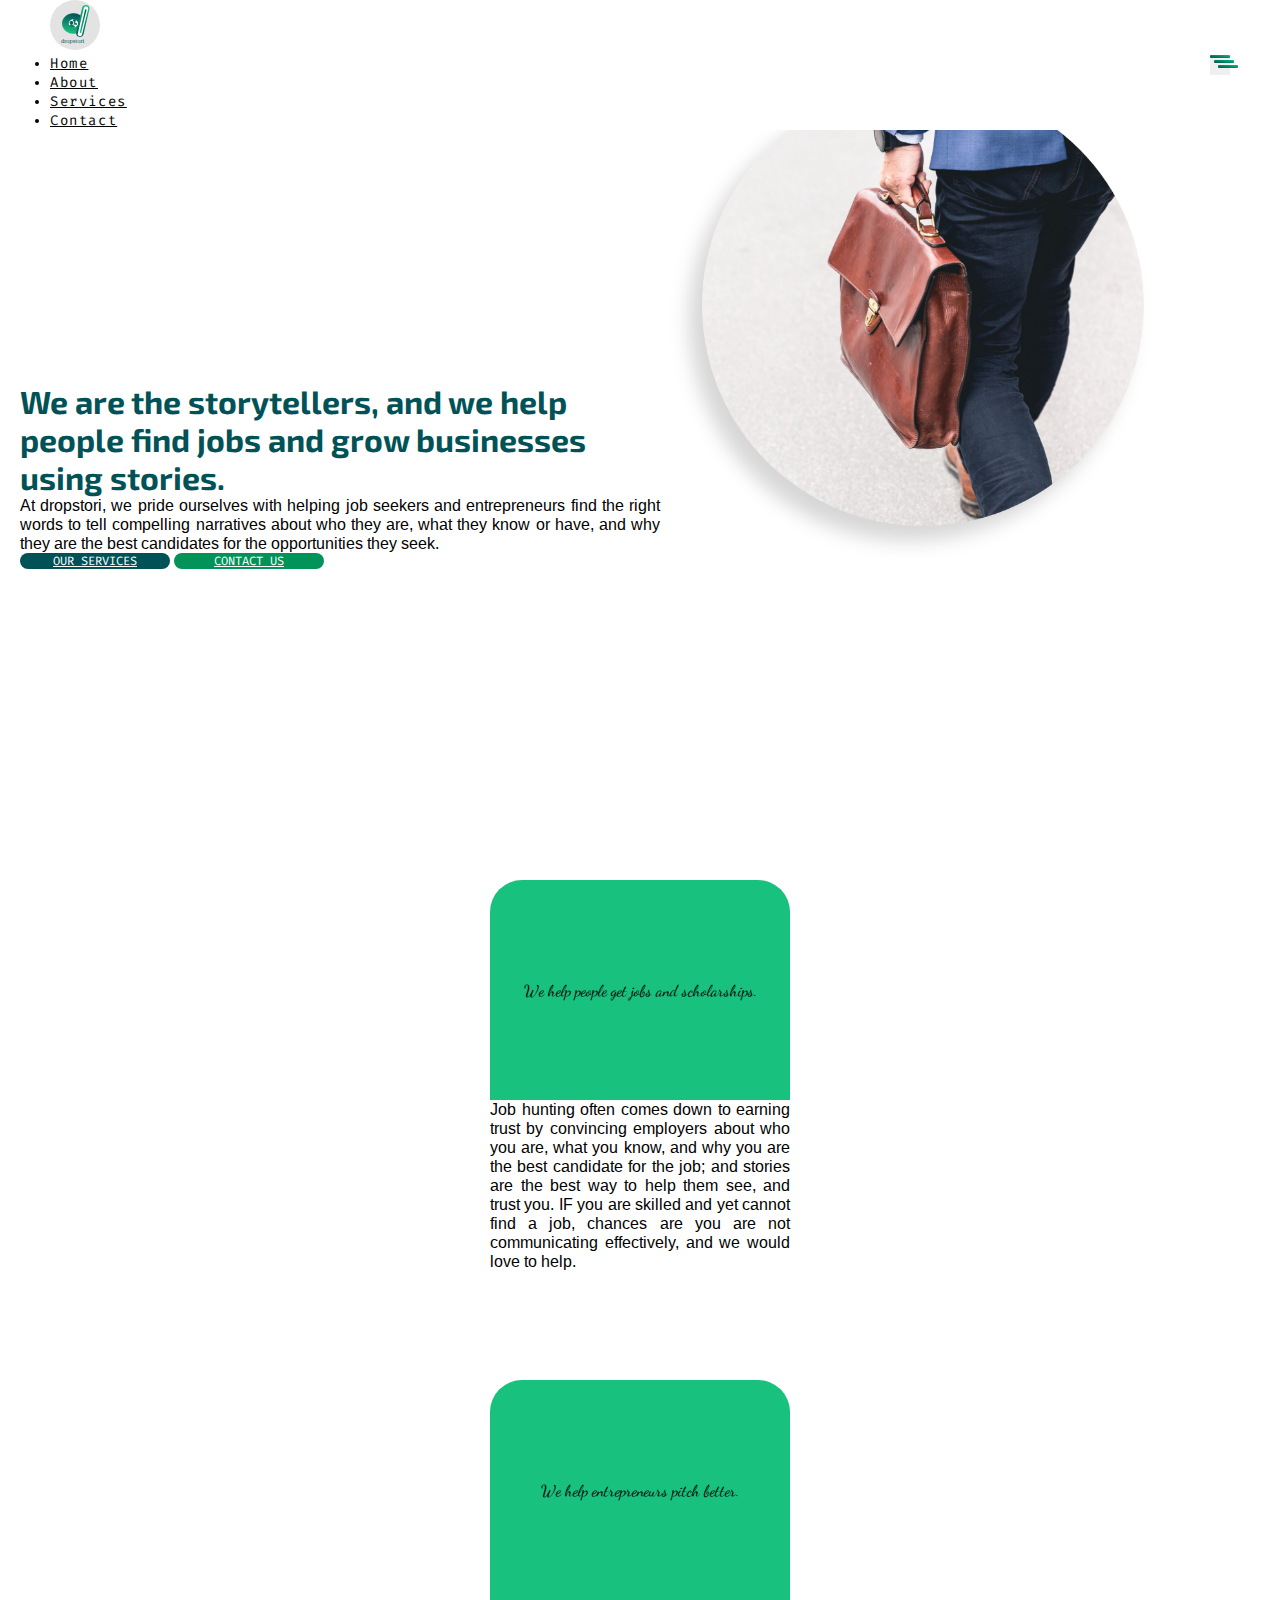
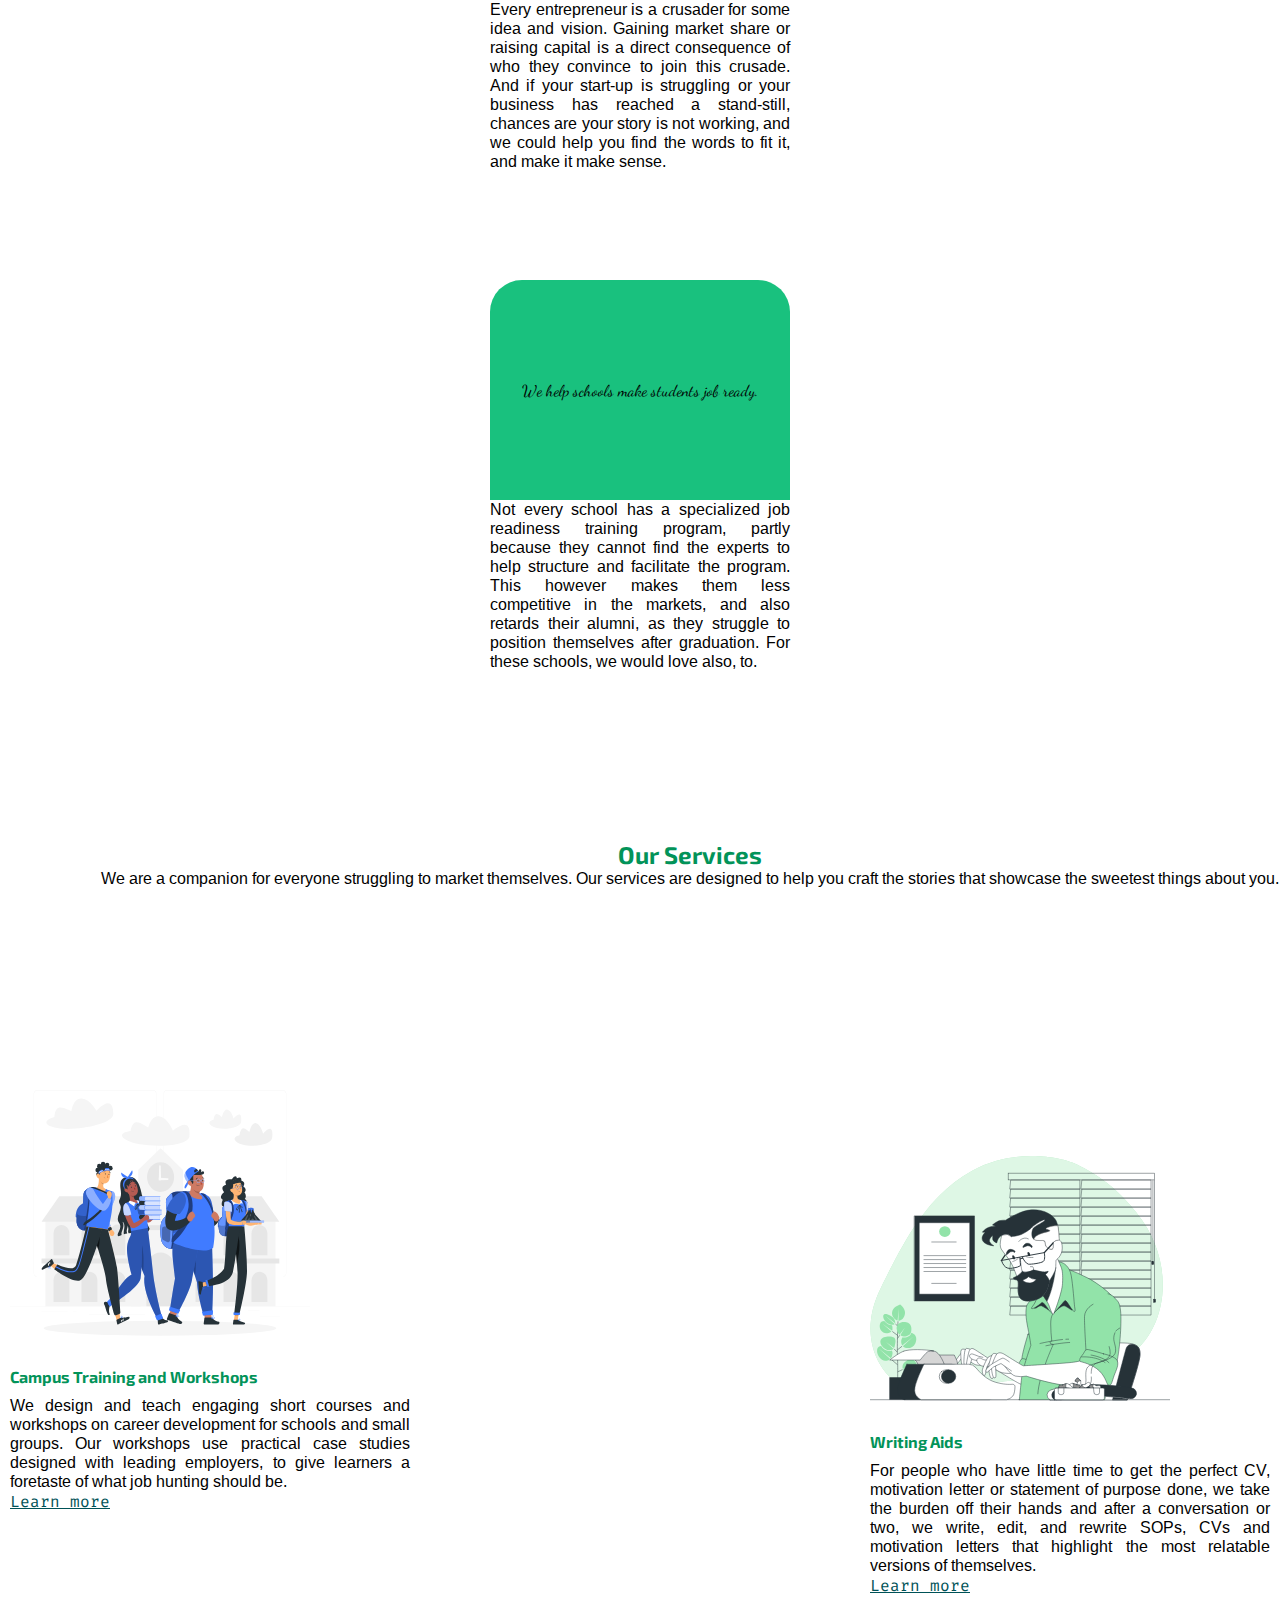
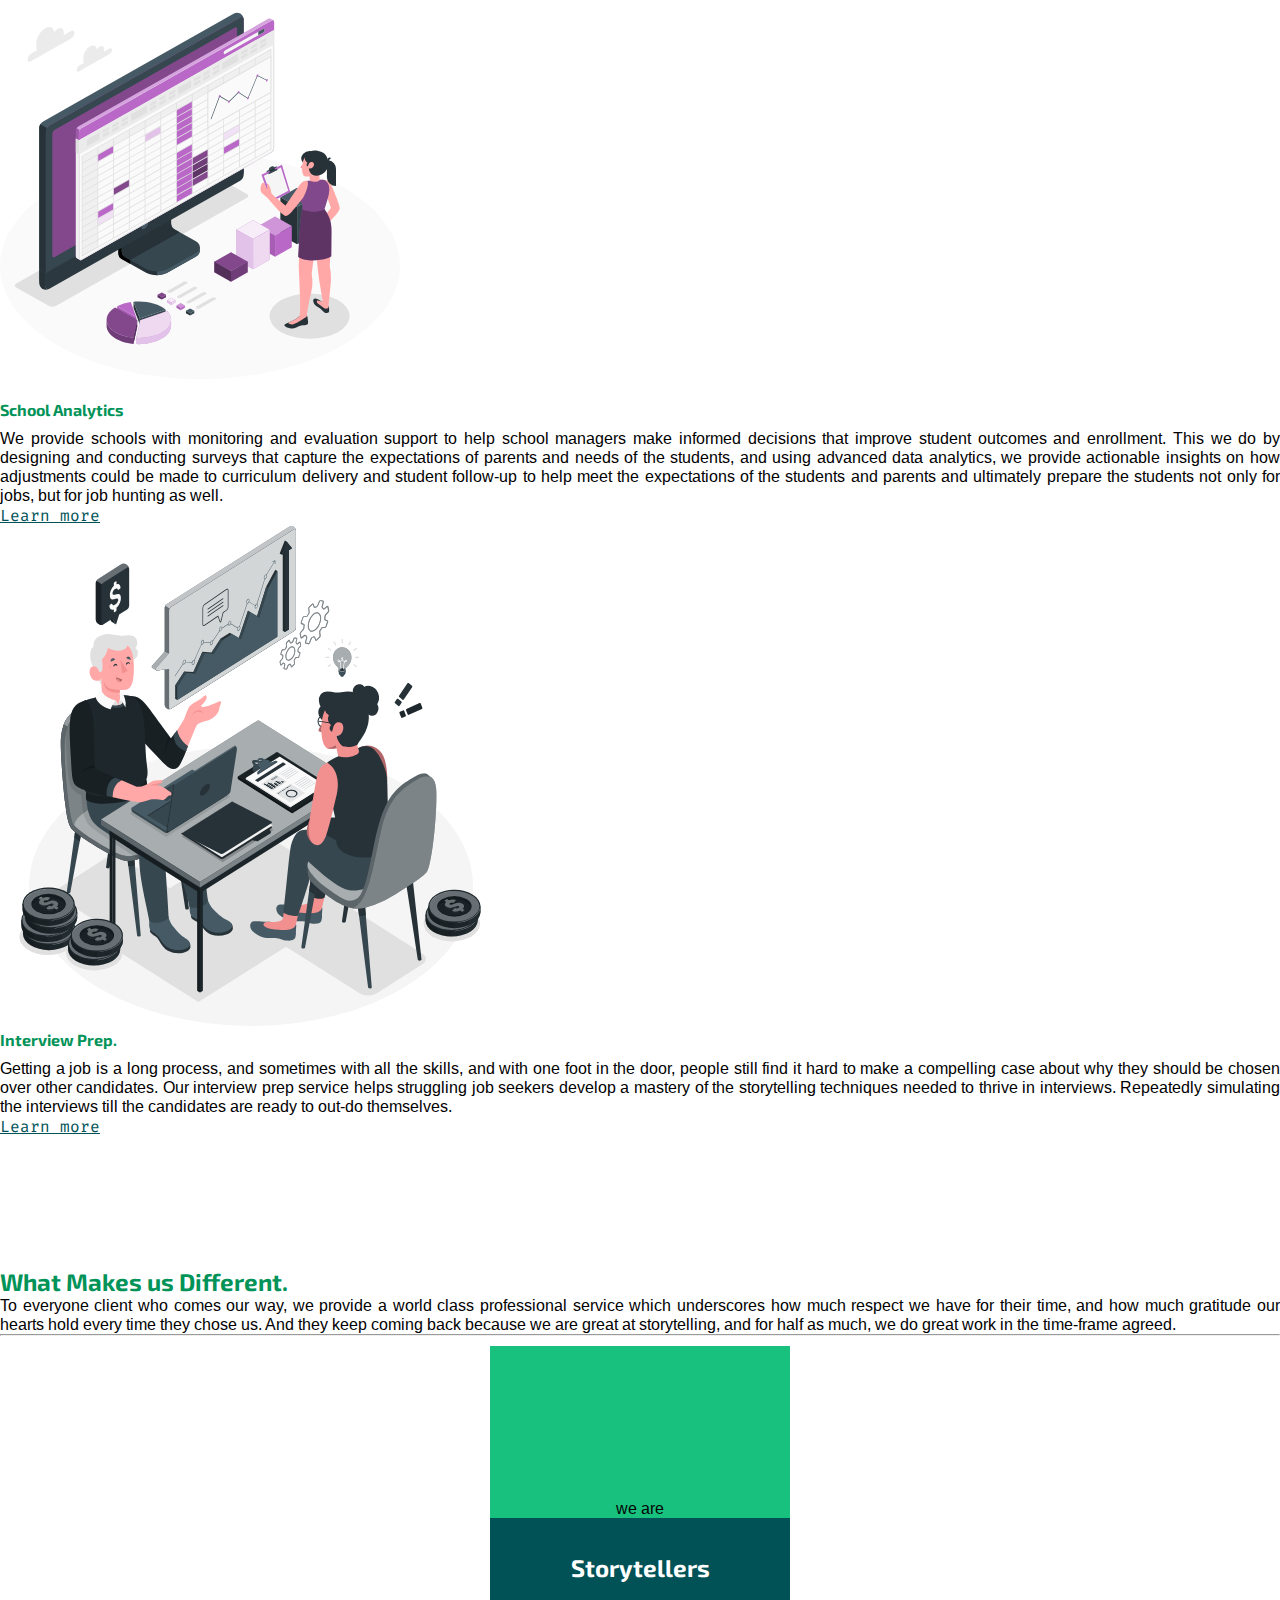
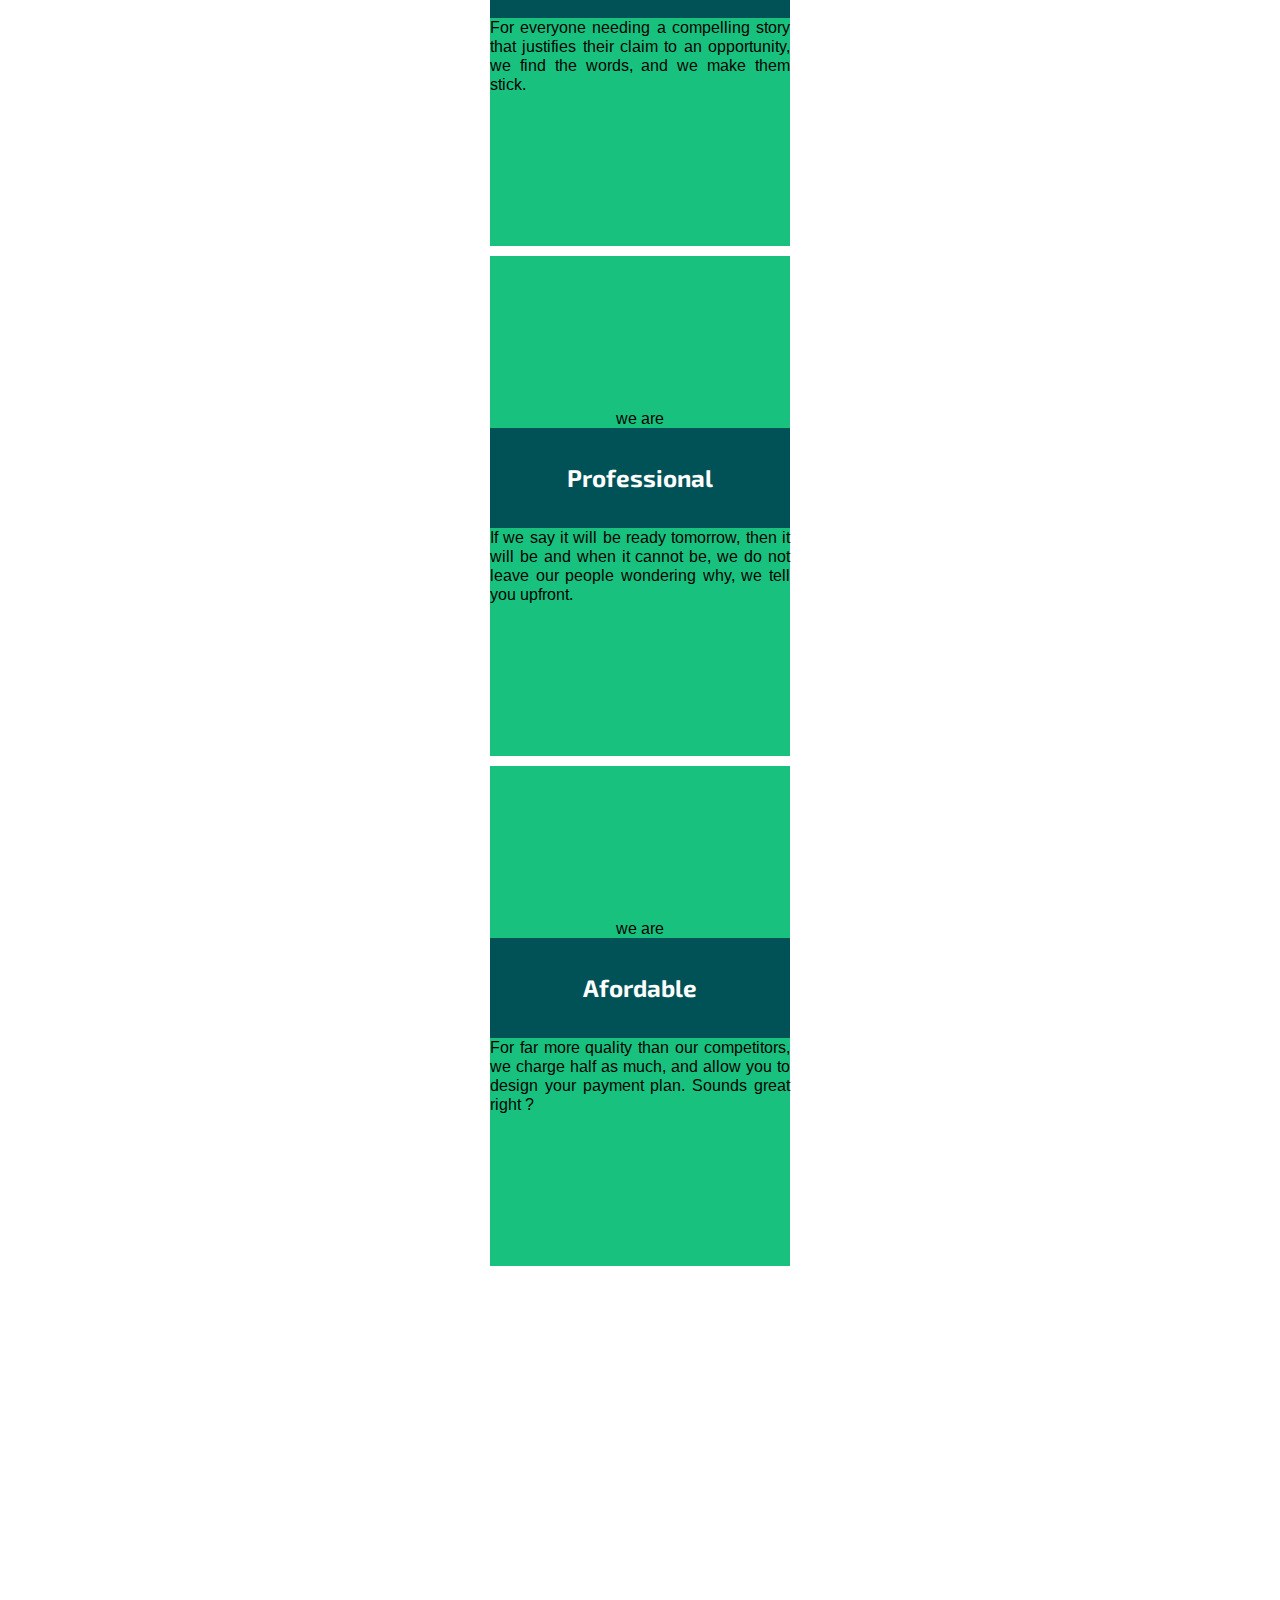
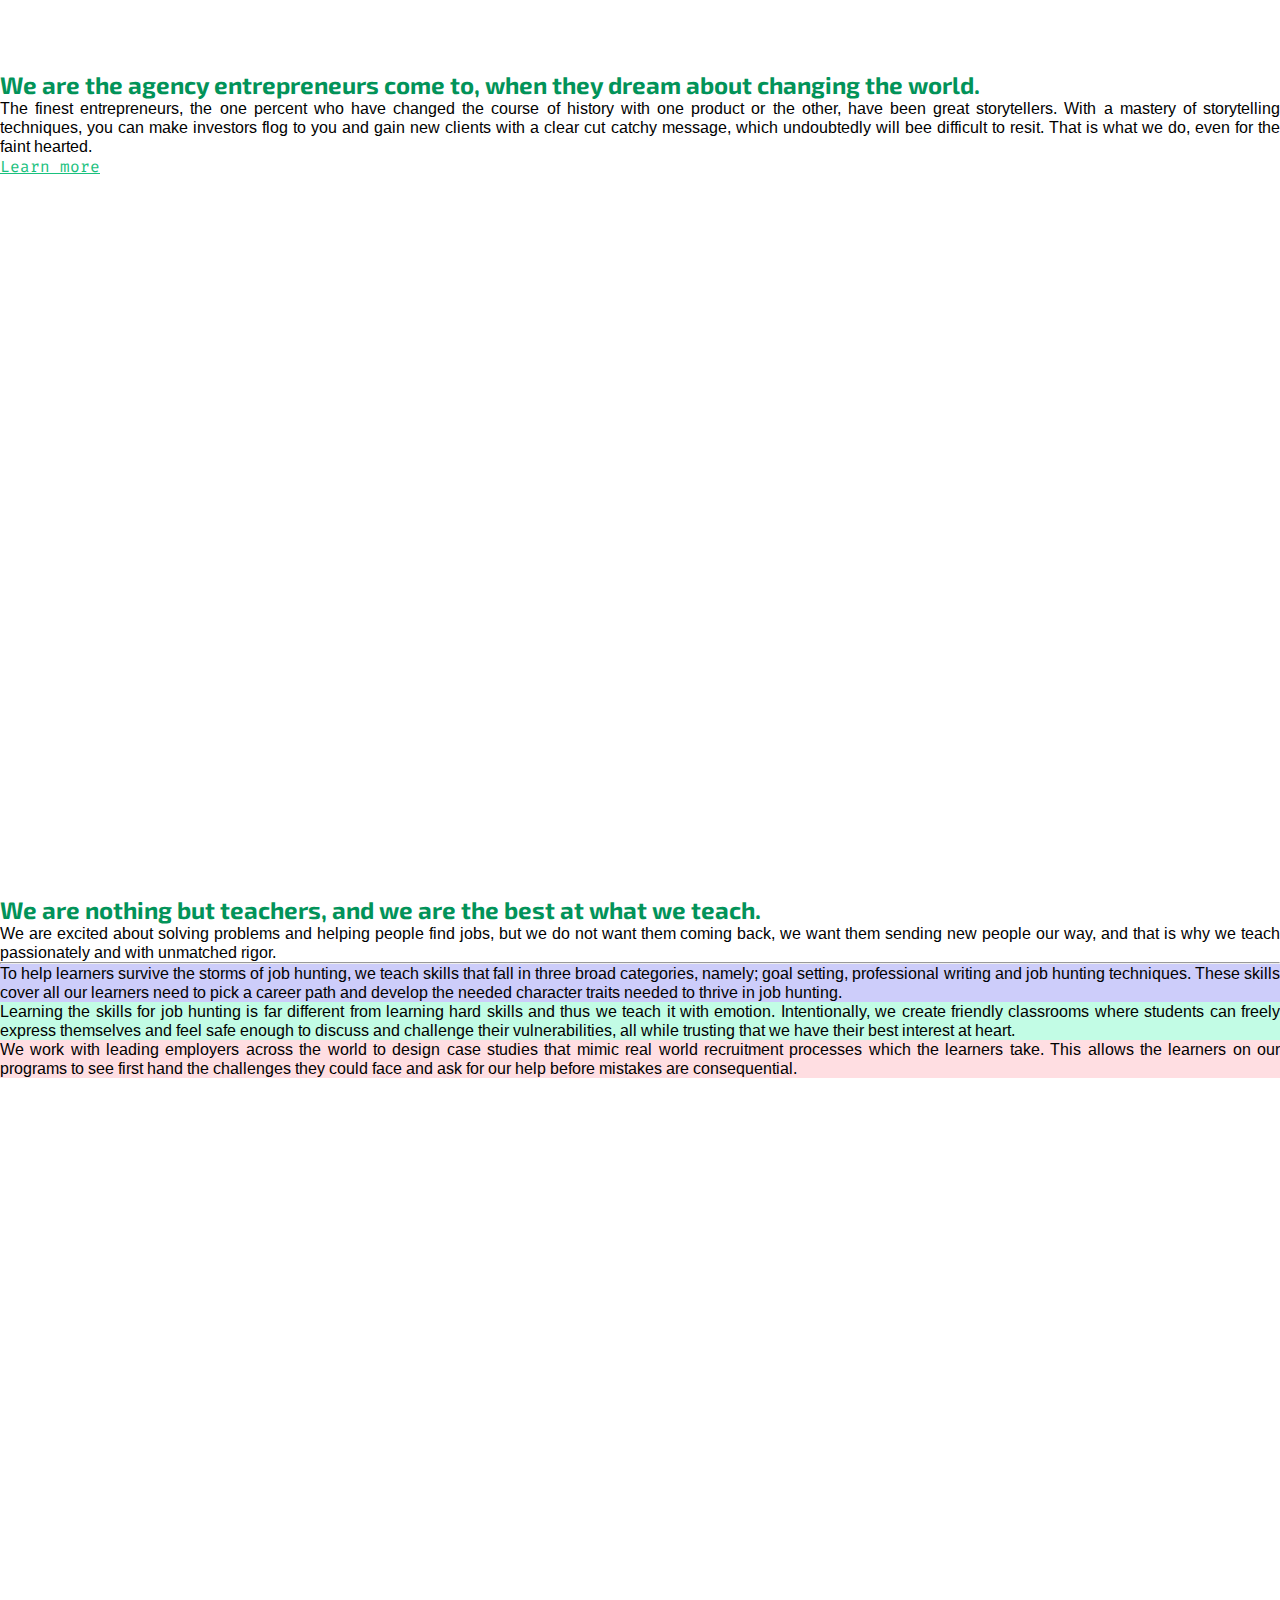
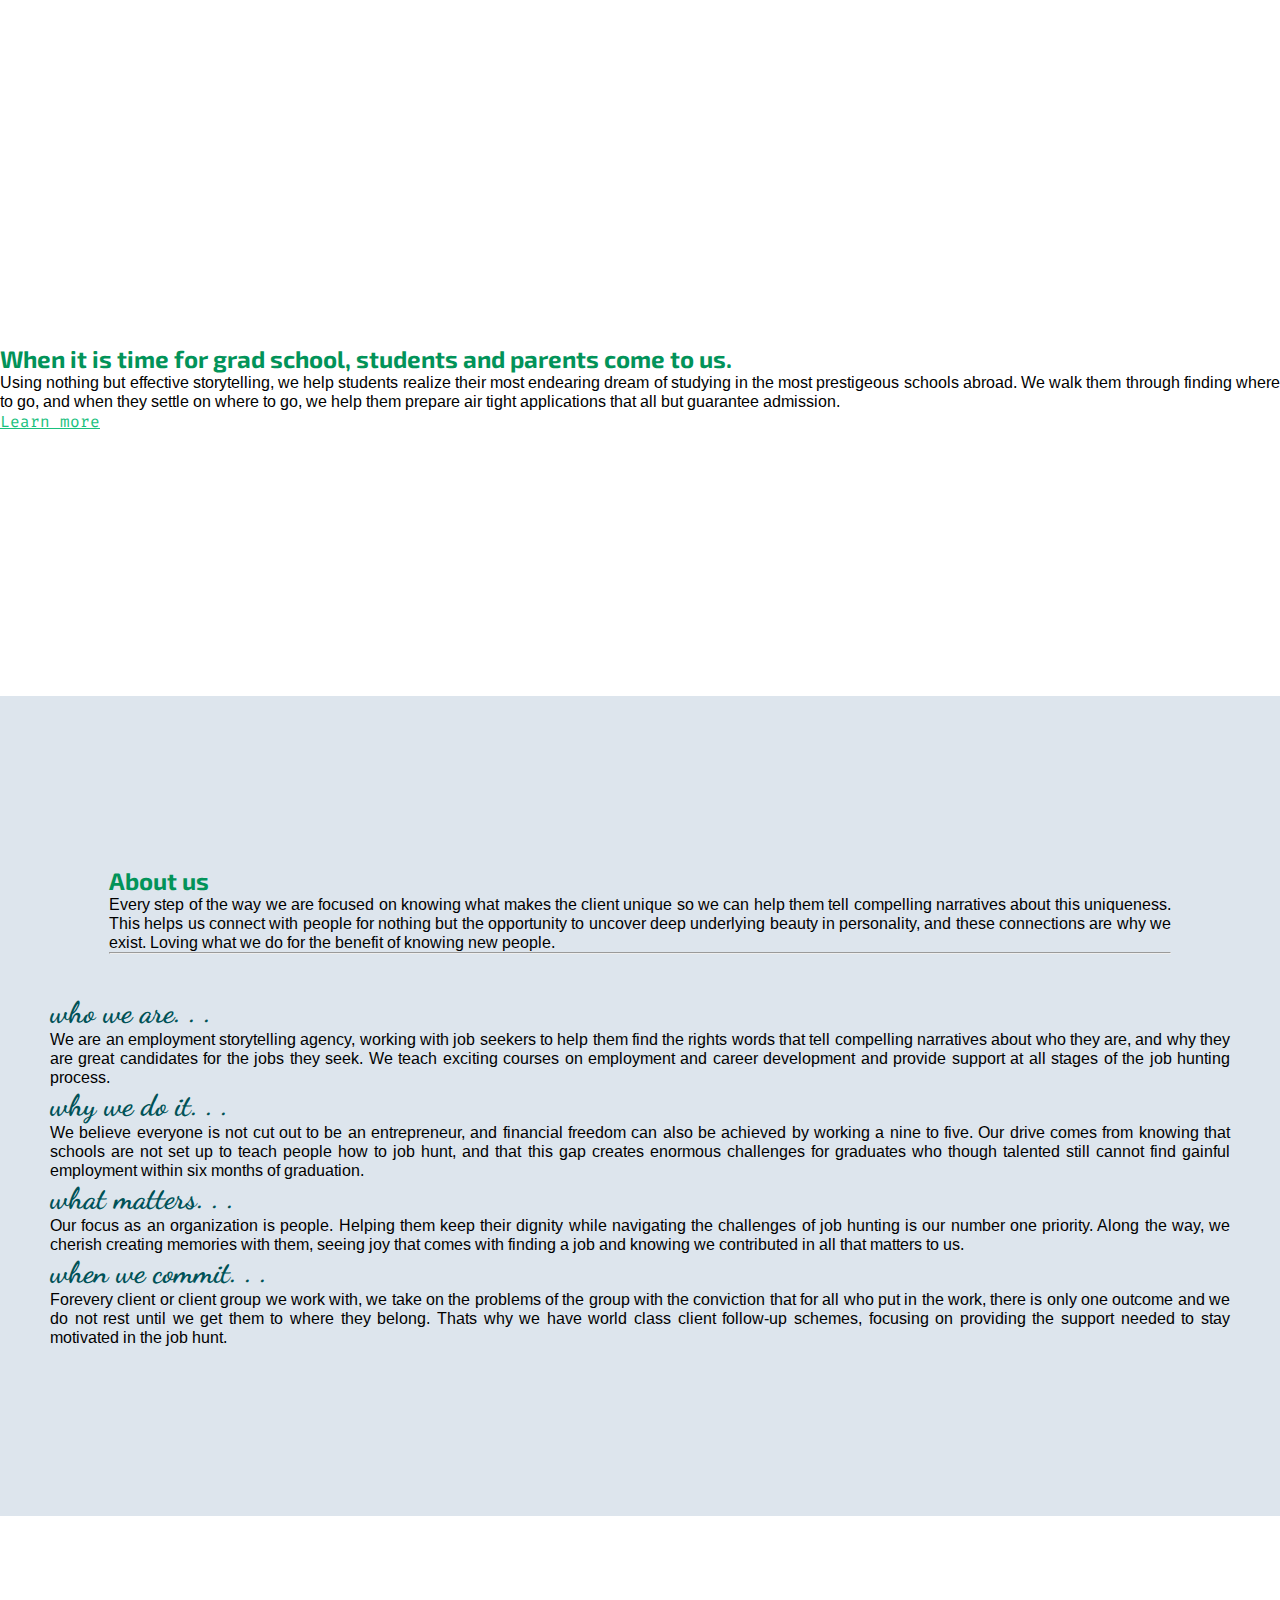
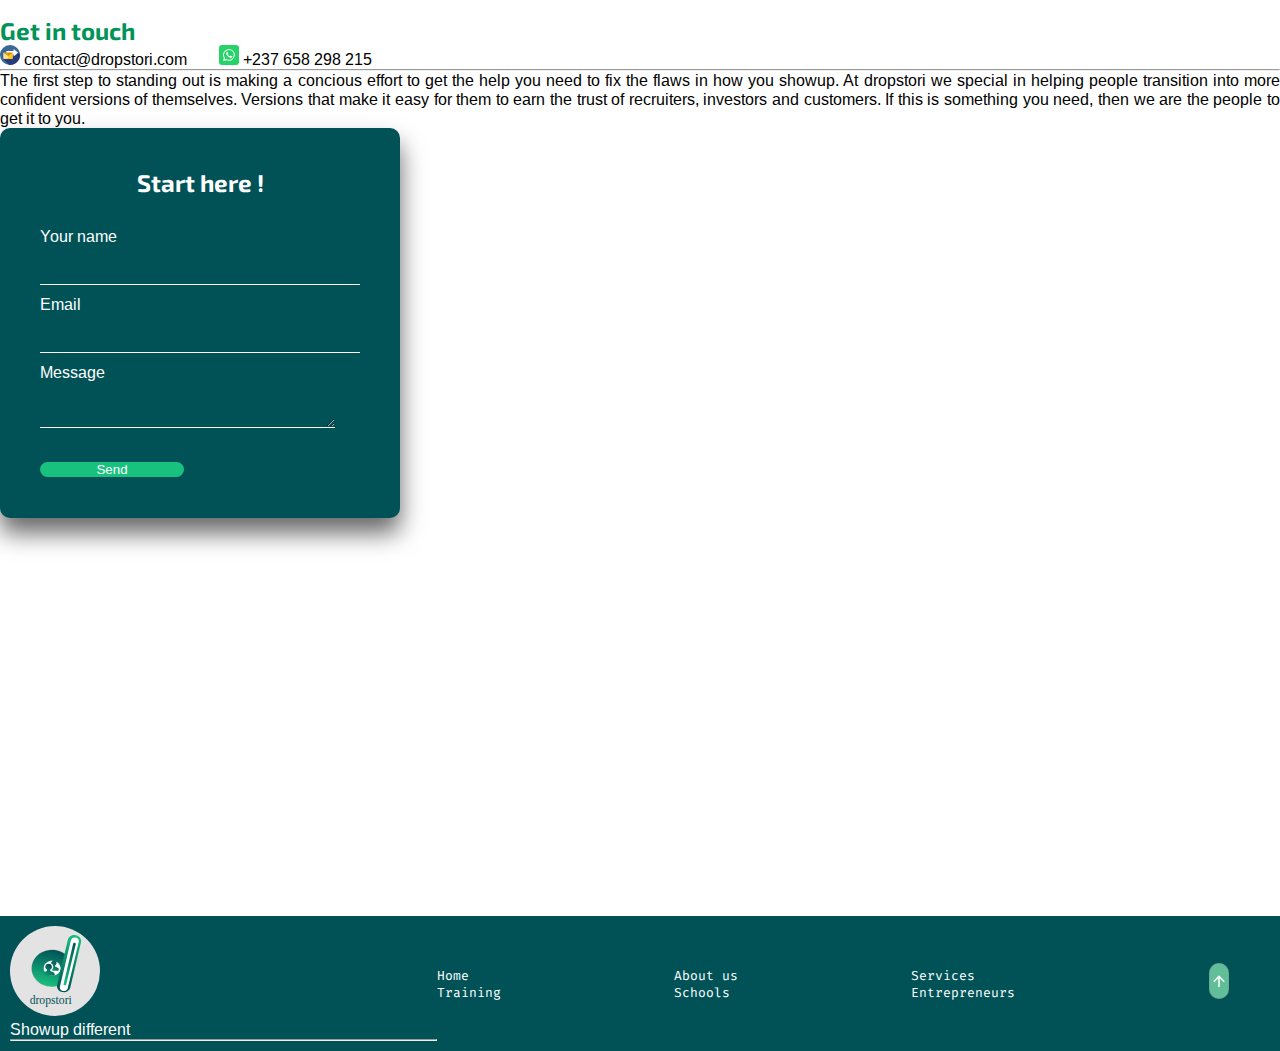
==== index.html @ c5bad71b "Add files via upload" ====
<!DOCTYPE html>
<html lang="en">
<head>
 <meta charset="UTF-8">
 <meta http-equiv="X-UA-Compatible" content="IE=edge">
 <meta name="viewport" content="width=device-width, initial-scale=1.0">
  <meta name="description" content="We help job seekers find words to tell compelling narratives about who they are, what they know and why they are the best candidates for the jobs they seek. Work with us for your interviews and all job hunting kits.">


<link rel="icon" type="image/png" sizes="32x32" href="./images/tab-icon.png">

 <title>dropstori</title>


<!--Bootstrap-->
<link href="https://cdn.jsdelivr.net/npm/bootstrap@5.1.3/dist/css/bootstrap.min.css" rel="stylesheet" integrity="sha384-1BmE4kWBq78iYhFldvKuhfTAU6auU8tT94WrHftjDbrCEXSU1oBoqyl2QvZ6jIW3" crossorigin="anonymous">

<!-- Custome style sheet-->
<link rel="stylesheet" href="./styles/main.css">

</head>
<body>

<div class="content-wrapper">
  <!-- Header content -->
<header class="header-content container-fluid">

  <nav class="navbar navbar-expand-md navbar-light ">

    <!-- Brand -->
    <div class="brand d-flex justify-content-center align-items-center">
      <img src="./icons/brand.svg" width="50"  alt="name-logo" class="img-fluid my-2" > 

      <!-- Navbar links -->
      <div class="collapse navbar-collapse justify-content-end px-4" id="collapsibleNavbar">

        <ul class="navbar-nav  justify-content-end align-items-center">
    
          <li class="nav-item active"><a href="./index.html" class="nav-link px-2 ">Home</a></li>
    
          <li class="nav-item"><a href="./about.html" class="nav-link px-2">About<a></li>

          <li class="nav-item"><a href="./training.html" class="nav-link px-2 ">Services</a></li>

          <li class="nav-item"><a href="./contactus.html" class="nav-link px-2 ">Contact</a></li>
                    
        </ul>
    
      </div> 
    </div>

    <!-- Toggler/collapsable Button -->
    <button class="navbar-toggler collapsed d-flex d-lg-none d-md-none flex-column justify-content-around" type="button" data-bs-toggle="collapse" data-bs-target="#collapsibleNavbar" aria-controls="navbarNav" aria-expanded="false" aria-label="Toggle navigation">
                    
      <span class="toggler-icon top-bar"></span>
                    
      <span class="toggler-icon middle-bar"></span>
                    
      <span class="toggler-icon bottom-bar"></span>
                
    </button>

    

  </nav>

</header>



<!-- Main container-->
<main class="main-wrapper">


<!-- hero div-->
<section class=" row hero-section">

  <div class="home-hero-data">
    <h1 class="headline">We are the storytellers, and we help people find jobs and grow businesses using stories.</h1>

    <p class=" py-6">At dropstori, we pride ourselves with helping job seekers and entrepreneurs find the right words to tell compelling narratives about who they are, what they know or have, and why they are the best candidates for the opportunities they seek. </p>

    <div class="button-controls py-4">
      <a href="./services.html" class="btn btn-service">OUR SERVICES</a>

      <a href="./contactus.html" class="btn btn-contact ">CONTACT US</a>
    </div>    
  </div>

  <div class="home-hero-image">
    <img src="./images/home-hero-person.png" alt="job seeker" loading="lazy" width="500" class="img-fluid">      
  </div>

</section>

<!--problem outline-->
<section class=" row problem-outline">

  <div class="container">

      <div class="row row-cols-1 row-cols-sm-1 row-cols-lg-3 g-5 justify-content-center align-items-center">
        
        <div class="col">
          <div class="card shadow problem">
            <div class="thumbnail">
              <p class="decorated display-6">We help people get jobs and scholarships.</p>
            </div>

            <div class="card-body">

              <p class="card-text">Job hunting often comes down to earning trust by convincing employers about who you are, what you know, and why you are the best candidate for the job; and stories are the best way to help them see, and trust you. IF you are skilled and yet cannot find a job, chances are you are not communicating effectively, and we would love to help.</p>
               
            </div>
          </div>
        </div>


        <div class="col">
          <div class="card shadow problem">
            <div class="thumbnail">
              <p class="decorated display-6">We help entrepreneurs pitch better.</p>
            </div>

            <div class="card-body">

              <p class="card-text">Every entrepreneur is a crusader for some idea and vision. Gaining market share or raising capital is a direct consequence of who they convince to join this crusade. And if your start-up is struggling or your business has reached a stand-still, chances are your story is not working, and we could help you find the words to fit it, and make it make sense.</p>
               
            </div>
          </div>
        </div>


        <div class="col">
          <div class="card shadow problem">
            <div class="thumbnail">
              <p class="decorated display-6">We help schools make students job ready.</p>
            </div>

            <div class="card-body">

              <p class="card-text">Not every school has a specialized job readiness training program, partly because they cannot find the experts to help structure and facilitate the program. This however makes them less competitive in the markets, and also retards their alumni, as they struggle to position themselves after graduation. For these schools, we would love also, to.</p>
               
            </div>
          </div>
        </div>

      </div>
  </div>


</section>


<!--/our services section-->
<div class=" section container-fluid services-outline">
  <div class="section-header-service px-4">
    <h2 class="serction-tag text-center display-4">Our Services</h2>
    <p class="service-subhead text-center col-7">We are a companion for everyone struggling to market themselves. Our services are designed to help you craft the stories that showcase the sweetest things about you. </p>
  </div>
  <div class="container service-ads">

    <div class="row row-cols-1 row-cols-sm-2 row-cols-md-2 g-3 service-row-1">
        <div class="col workshops-service">
          
          <img src="./illustrations/service-cv.svg" class="d-block mx-lg-auto img-fluid" alt="Bootstrap Themes" width="300" height="300" loading="lazy">
          
          <h4 class="service_header py-3 display-5">Campus Training and Workshops</h4>
          
          <p class="service-para">We design and teach engaging short courses and workshops on career development for schools and small groups. Our workshops use practical case studies designed with leading employers, to give learners a foretaste of what job hunting should be.</p>
          
          <a href="#" class="service-learn-more">Learn more</a>
        </div>

        <div class="col resume-and-cover-service">
          
          <img src="./illustrations/service-write.svg" class="d-block mx-lg-auto img-fluid" alt="Bootstrap Themes" width="300" height="300" loading="lazy">
          
          <h4 class="service_header py-3 display-5">Writing Aids</h4>
          
          <p class="service-para">For people who have little time to get the perfect CV, motivation letter or statement of purpose done, we take the burden off their hands and after a conversation or two, we write, edit, and rewrite SOPs, CVs and motivation letters that highlight the most relatable versions of themselves.</p>
          
          <a href="#" class="service-learn-more">Learn more</a>
        </div>
    </div>

    <div class="container col-xxl-8 px-4 py-2">
        <div class="row flex-lg-row-reverse  justify-content-center align-items-center g-5 py-5">
          <div class="col-10 col-sm-6 col-lg-5 justify-content-center align-items-center">
            <img src="./illustrations/service-lytics.svg" class="d-block mx-lg-auto img-fluid" alt="Bootstrap Themes" width="400" height="400" loading="lazy">
          </div>

          <div class="col-10 col-sm-8 col-lg-5">
            <h4 class="service_header py-3 display-5">School Analytics</h4>
            <p class="service-para">We provide schools with monitoring and evaluation support to help school managers make informed decisions that improve student outcomes and enrollment. This we do by designing and conducting surveys that capture the expectations of parents and needs of the students, and using advanced data analytics, we provide actionable insights on how adjustments could be made to curriculum delivery and student follow-up to help meet the expectations of the students and parents and ultimately prepare the students not only for jobs, but for job hunting as well.</p>

            <a href="#" class="service-learn-more">Learn more</a>
          </div>
        </div>
    </div>

    <div class="container col-xxl-12 px-4 py-2">
        <div class="row  justify-content-center align-items-center g-5 py-5">
          <div class="col-10 col-sm-6 col-lg-5 justify-content-center align-items-center">
            <img src="./illustrations/service-prep.svg" class="d-block mx-lg-auto img-fluid" alt="Bootstrap Themes" width="500" height="500" loading="lazy">
          </div>

          <div class="col-10 col-sm-8 col-lg-5">
            <h4 class="service_header py-3 display-5">Interview Prep.</h4>
            <p class="service-para">Getting a job is a long process, and sometimes with all the skills, and with one foot in the door, people still find it hard to make a compelling case about why they should be chosen over other candidates. Our interview prep service helps struggling job seekers develop a mastery of the storytelling techniques needed to thrive in interviews. Repeatedly simulating the interviews till the candidates are ready to out-do themselves. </p>

            <a href="#" class="service-learn-more">Learn more</a>
          </div>
        </div>
    </div>

  </div>
</div>

<!--How we differentiate-->
<div class=" section value-proposition">


  <div class="container vp-container">

      <div class="row vp-header justify-content-center align-items-center">
        <h2 class="service_header display-4 text-center col-sm-8">What Makes us Different.</h2>
        
        <p class="service-para col-lg-8">To everyone client who comes our way, we provide a world class professional service which underscores how much respect we have for their time, and how much gratitude our hearts hold every time they chose us. And they keep coming back because we are great at storytelling, and for half as much, we do great work  in the time-frame agreed.</p>
        <hr class="col-6 text-center">
      </div>

      <div class="row row-cols-1 row-cols-sm-1 row-cols-lg-3 g-5">
        
        <div class="col"> 
          <div class="shadow vp">
            <p class="we-are">we are</p>
            <div class="vp-thumbnail p-3 text-center">
              <h2 class="vp-decorated">Storytellers</>
            </div>

            <div class="vp-body">

              <p class="card-text p-4">For everyone needing a compelling story that justifies their claim to an opportunity, we find the words, and we make them stick.</p>
               
            </div>
          </div>
        </div>


        <div class="col">
          <div class=" shadow vp justify-content-center align-items-center">
            <p class="we-are">we are</p>
            <div class="vp-thumbnail p-3 text-center">
              <h2 class="vp-decorated">Professional</>
            </div>

            <div class="vp-body">

              <p class="card-text p-4">If we say it will be ready tomorrow, then it will be and when it cannot be, we do not leave our people wondering why, we tell you upfront.</p>
               
            </div>
          </div>
        </div>


        <div class="col">
          <div class="shadow vp">
            <p class="we-are">we are</p>
            <div class="vp-thumbnail p-3 text-center">
              <h2 class="vp-decorated">Afordable</>
            </div>

            <div class="vp-body">

              <p class="card-text p-4">For far more quality than our competitors, we charge half as much, and allow you to design your payment plan. Sounds great right ?</p>
               
            </div>
          </div>
        </div>

      </div>
  </div>

</div>

<!--entrepreneurs-->
<div class=" section entrepreneurs">

  <div class="container col-xxl-12 px-4 py-2">
        <div class="row flex-lg-row-reverse  justify-content-center align-items-center g-1 py-5">
          <div class="col-10 col-sm-8 col-lg-5 justify-content-center align-items-center">
            <img src="./images/entrepreneurs.svg" class="d-block mx-lg-auto img-fluid" alt="Bootstrap Themes" width="500" height="300" loading="lazy">
          </div>

          <div class="col-10 col-sm-8 col-lg-5">
            <h2 class="service_header ">We are the agency entrepreneurs come to, when they dream about changing the world.</h2>

            <p class="service-para"> The finest entrepreneurs, the one percent who have changed the course of history with one product or the other, have been great storytellers. With a mastery of storytelling techniques, you can make investors flog to you and gain new clients with a clear cut catchy message, which undoubtedly will bee difficult to resit.  That is what we do, even for the faint hearted.</p>

            <a href="#" class="service-learn-more">Learn more</a>
          </div>
        </div>
  </div>

</div>


<!--training-->
<div class=" section training ">

  <div class="training-layer col-lg-8 col-md-10 px-md-4">
    <div class="training-head">
    <h2 class="service_header text-center display-6">We are nothing but teachers, and we are the best at what we teach.</h2>
    
    <p class="service-para text-center">We are excited about solving problems and helping people find jobs, but we do not want them coming back, we want them sending new people our way, and that is why we teach passionately and with unmatched rigor.</p>
    <hr>
  </div>

  <div class="row row-cols-1 row-cols-sm-1 row-cols-lg-3">

    <div class="col p-4 training-brief-umbrella justify-content-center align-items-center">
      <img src="./illustrations/training-umb.svg" alt="training umbrella" loading="lazy" width="90" class="img-fluid">
      <p class="training-brief-par py-4">To help learners survive the storms of job hunting, we teach skills that fall in three broad categories, namely; goal setting, professional writing and job hunting techniques. These skills cover all our learners need to pick a career path and develop the needed character traits needed to thrive in job hunting.</p>
    </div>

    <div class="col p-4 training-brief-participate justify-content-center align-items-center">
      <img src="./illustrations/training-part.svg" alt="training umbrella" loading="lazy" width="90" class="img-fluid">
      <p class="training-brief-par py-4">Learning the skills for job hunting is far different from learning hard skills and thus we teach it with emotion. Intentionally, we create friendly classrooms where students can freely express themselves and feel safe enough to discuss and challenge their vulnerabilities, all while trusting that we have their best interest at heart.</p>
    </div>

    <div class="col p-4 training-brief-partneres justify-content-center align-items-center">
      <img src="./illustrations/training-partn.svg" alt="training umbrella" loading="lazy" width="90" class="img-fluid">
      <p class="training-brief-par py-4">We work with leading employers across the world to design case studies that mimic real world recruitment processes which the learners take. This allows the learners on our programs to see first hand the challenges they could face and ask for our help before mistakes are consequential.</p>
    </div>

  </div>
  </div>

</div>

 <!--Schoolarship-->
<div class=" section scholarships">

  <div class="container col-xxl-12 py-2">
        <div class="row justify-content-center align-items-center py-5">
          <div class="col-10 col-sm-8 col-lg-4 justify-content-center align-items-center">
            <img src="./images/scholarship.svg" class="d-block mx-lg-auto img-fluid my-md-4" alt="Bootstrap Themes" width="500" height="300" loading="lazy">
          </div>

          <div class="col-10 col-sm-8 col-lg-5 my-5">
            <h2 class="scholarship-header ">When it is time for grad school, students and parents come to us.</h2>
            <p class="scholarship-para">Using nothing but effective storytelling, we help students realize their most endearing dream of studying in the most prestigeous schools abroad. We walk them through finding where to go, and when they settle on where to go, we help them prepare air tight applications that all but guarantee admission.</p>

            <a href="#" class="service-learn-more">Learn more</a>
          </div>
        </div>
  </div>

</div>

<!--about us-->
<div class="section about-us container-fluid">

  <div class="about-head">
    <h2 class="service_header display-4">About us</h2>
    
    <p class="service-para col-lg-7">Every step of the way we are focused on knowing what makes the client unique so we can help them tell compelling narratives about this uniqueness. This helps us connect with people for nothing but the opportunity to uncover deep underlying beauty in personality, and these connections are why we exist. Loving what we do for the benefit of knowing  new people. </p> 
    <hr class="col-3">
  </div>

  <div class="row row-cols-1 row-cols-sm-1 row-cols-md-1 g-1 about-col-holder justify-content-center align-items-center">

    <div class="col">
      <h4 class="about-subhead">who we are. . .</h4>
      <p class="about-subbrief">We are an employment storytelling agency, working with job seekers to help them find the rights words that tell compelling narratives about who they are, and why they are great candidates for the jobs they seek. We teach exciting courses on employment and career development and provide support at all stages of the job hunting process.</p>
    </div>

    <div class="col">
      <h4 class="about-subhead">why we do it. . .</h4>
      <p class="about-subbrief">We believe everyone is not cut out to be an entrepreneur, and financial freedom can also be achieved by working a nine to five. Our drive comes from knowing that schools are not set up to teach people how to job hunt, and that this gap creates enormous challenges for graduates who though talented still cannot find gainful employment within six months of graduation.</p> 
    </div>

    <div class="col py-lg-5">
      <h4 class="about-subhead">what matters. . .</h4>
      <p class="about-subbrief">Our focus as an organization is people. Helping them keep their dignity while navigating the challenges of job hunting is our number one priority. Along the way, we cherish creating memories with them, seeing joy that comes with finding a job and knowing we contributed in all that matters to us.</p> 
    </div>

    <div class="col py-lg-5">
      <h4 class="about-subhead">when we commit. . .</h4>
      <p class="about-subbrief">Forevery client or client group we work with, we take on the problems of the group with the conviction that for all who put in the work, there is only one outcome and we do not rest until we get them to where they belong. Thats why we have world class client follow-up schemes, focusing on providing the support needed to stay motivated in the job hunt.</p> 
    </div>

  </div>

  
</div>


<div class=" contact-us">
   
  <div class="container col-xxl-12 px-4 py-2">
        <div class="row  d-flex flex-row-reverse justify-content-center align-items-center g-5 py-5">
          

          <div class="col-10 col-sm-8 col-lg-6"> 
            <h2 class="display-2 get-in-touch text-md-center">Get in touch</h2>
            <div class="contact-details"><p class="email text-md-center"><img src="./icons/email-svgrepo-com.svg" width="20" alt="email icon" class="img-fluid"> contact@dropstori.com</p>
            <p class="phone text-md-center"><img src="./icons/whatsapp-svgrepo-com.svg" width="20" alt="email icon" class="img-fluid"> +237 658 298 215</p>
            </div>
            <hr>
            <p class="service-para px-md-3">The first step to standing out is making a concious effort to get the help you need to fix the flaws in how you showup. At dropstori we special in helping people transition into more confident versions of themselves. Versions that make it easy for them to earn the trust of recruiters, investors and customers. If this is something you need, then we are the people to get it to you.</p>
          </div>

          <div class="col-10 col-sm-6 col-lg-6 justify-content-center align-items-center">
           <div class="login-box">
              <h2>Start here !</h2>
                  <form>
                    <div class="user-box">
                      <label>Your name</label>
                        <input type="text" name="" required="true">
                        
                    </div>
                    <div class="user-box">
                      <label>Email</label>
                        <input type="email" name="" required="true">
                    </div>

                    <div class="user-box">
                      <label for="">Message</label>
                      <textarea type="text" name="" id="" cols="35" rows="3"></textarea>
                    </div>

                    <button class="btn-submit" href="#"> 
                        Send
                    </a>
                  </form>
            </div>
          </div>

        </div>
      </div>
</div>

</main>
 



<!-- Footer -->
 

<footer class="container-fluid">
    <div class="footer-wrapper">
     <!--Left cells-->
     <div class="foot-left-cells">
      <img src="./icons/brand.svg" alt="brand image" width="90" class="img-fluid brand-footer">
      <p class="slogan-footer">Showup different</p>
      <hr>
     </div>

     <!--Center cells-->
     <div class="foot-center-cells">

      <p class="foot-link-para"><a href="#" class="foot-link">Home</a></p>
      <p class="foot-link-para"><a href="#" class="foot-link">About us</a></p>
      <p class="foot-link-para"><a href="#" class="foot-link">Services</a></p>
      <p class="foot-link-para"><a href="#" class="foot-link">Training</a></p>
      <p class="foot-link-para"><a href="#" class="foot-link">Schools</a></p>
      <p class="foot-link-para"><a href="#" class="foot-link">Entrepreneurs</a></p>

     </div>

     <div class="foot-right-cell">
      <a href="#" class="upbutton-link"><img src="./icons/upbutton.svg" alt="up arrow" width="20" class="img-fluid"></a>
     </div>
    </div>
</footer>


</div>


<!--bootstrap JS-->
   
<script src="https://cdn.jsdelivr.net/npm/bootstrap@5.1.3/dist/js/bootstrap.bundle.min.js" integrity="sha384-ka7Sk0Gln4gmtz2MlQnikT1wXgYsOg+OMhuP+IlRH9sENBO0LRn5q+8nbTov4+1p" crossorigin="anonymous"></script>

</body>
</html>
---- styles/main.css ----
@import url("https://fonts.googleapis.com/css2?family=Arimo&family=Dancing+Script&family=Exo+2:wght@800&family=Fira+Code:wght@300&family=Jura:wght@300;400&family=Montserrat:wght@200;400&display=swap");
@import url("https://fonts.googleapis.com/css2?family=Arimo&family=Dancing+Script&family=Exo+2:wght@800&family=Fira+Code:wght@300&family=Jura:wght@300;400&family=Montserrat:wght@200;400&display=swap");
@import url("https://fonts.googleapis.com/css2?family=Arimo&family=Dancing+Script&family=Exo+2:wght@800&family=Fira+Code:wght@300&family=Jura:wght@300;400&family=Montserrat:wght@200;400&display=swap");
@import url("https://fonts.googleapis.com/css2?family=Arimo&family=Dancing+Script&family=Exo+2:wght@800&family=Fira+Code:wght@300&family=Jura:wght@300;400&family=Montserrat:wght@200;400&display=swap");
@import url("https://fonts.googleapis.com/css2?family=Arimo&family=Dancing+Script&family=Exo+2:wght@800&family=Fira+Code:wght@300&family=Jura:wght@300;400&family=Montserrat:wght@200;400&display=swap");
@import url("https://fonts.googleapis.com/css2?family=Arimo&family=Dancing+Script&family=Exo+2:wght@800&family=Fira+Code:wght@300&family=Jura:wght@300;400&family=Montserrat:wght@200;400&display=swap");
@import url("https://fonts.googleapis.com/css2?family=Arimo&family=Dancing+Script&family=Exo+2:wght@800&family=Fira+Code:wght@300&family=Jura:wght@300;400&family=Montserrat:wght@200;400&display=swap");
@import url("https://fonts.googleapis.com/css2?family=Arimo&family=Dancing+Script&family=Exo+2:wght@800&family=Fira+Code:wght@300&family=Jura:wght@300;400&family=Montserrat:wght@200;400&display=swap");
@import url("https://fonts.googleapis.com/css2?family=Arimo&family=Dancing+Script&family=Exo+2:wght@800&family=Fira+Code:wght@300&family=Jura:wght@300;400&family=Montserrat:wght@200;400&display=swap");
.header-content {
  color: #030303;
  overflow: auto;
  z-index: 6;
  padding-left: 50px;
  padding-right: 50px;
  position: fixed;
  top: 0;
  left: 0;
  right: 0;
  text-align: center;
  overflow: auto;
  z-index: 6;
  background-color: #FFFFFF;
  /* Color of 3 lines */
  /* when navigation is clicked */
  /* State when the navbar is collapsed */
}

.header-content .navbar-toggler {
  width: 20px;
  height: 20px;
  position: relative;
  -webkit-transition: 0.5s ease-in-out;
  transition: 0.5s ease-in-out;
}

.header-content .navbar-toggler .toggler-icon {
  display: block;
  position: absolute;
  height: 3px;
  width: 100%;
  background: #029359;
  border-radius: 1px;
  opacity: 1;
  left: 0;
  -webkit-transform: rotate(0deg);
          transform: rotate(0deg);
  -webkit-transition: 0.25s ease-in-out;
  transition: 0.25s ease-in-out;
  border-radius: 1px;
}

.header-content .navbar-toggler .middle-bar {
  margin-top: 0px;
  margin-left: 4px;
}

.header-content .navbar-toggler,
.header-content .navbar-toggler:focus,
.header-content .navbar-toggler:active,
.header-content .navbar-toggler-icon:focus {
  outline: none;
  -webkit-box-shadow: none;
          box-shadow: none;
  border: 0;
  position: relative;
}

.header-content .navbar-toggler.collapsed .toggler-icon {
  background-image: -webkit-gradient(linear, left bottom, right top, from(#005247), color-stop(#006d58), color-stop(#008867), color-stop(#00a474), to(#19c17e));
  background-image: linear-gradient(to right top, #005247, #006d58, #008867, #00a474, #19c17e);
}

.header-content .navbar-toggler .top-bar {
  top: inherit;
  -webkit-transform: rotate(135deg);
          transform: rotate(135deg);
}

.header-content .navbar-toggler .middle-bar {
  opacity: 0;
  top: inherit;
  filter: alpha(opacity=0);
}

.header-content .navbar-toggler .bottom-bar {
  top: inherit;
  -webkit-transform: rotate(-135deg);
          transform: rotate(-135deg);
}

.header-content .navbar-toggler.collapsed .top-bar {
  position: absolute;
  top: 0px;
  -webkit-transform: rotate(0deg);
          transform: rotate(0deg);
}

.header-content .navbar-toggler.collapsed .middle-bar {
  opacity: 1;
  position: absolute;
  top: 5px;
  filter: alpha(opacity=0);
}

.header-content .navbar-toggler.collapsed .bottom-bar {
  position: absolute;
  top: 10px;
  margin-left: 8px;
  -webkit-transform: rotate(0deg);
          transform: rotate(0deg);
}

.header-content .navbar {
  display: -webkit-box;
  display: -ms-flexbox;
  display: flex;
  -webkit-box-orient: horizontal;
  -webkit-box-direction: normal;
      -ms-flex-direction: row;
          flex-direction: row;
  -webkit-box-pack: justify;
      -ms-flex-pack: justify;
          justify-content: space-between;
  -webkit-box-align: center;
      -ms-flex-align: center;
          align-items: center;
  text-align: start;
}

.header-content .navbar-nav {
  letter-spacing: 0.1rem;
  font-size: 14px;
}

.header-content .nav-link {
  color: #030303 !important;
  font-family: "Fira Code", monospace;
}

.header-content .nav-item:hover {
  color: #005257 !important;
  border-bottom: 2px solid #012393;
}

.footer-wrapper {
  padding: 10px;
  color: #FFFFFF;
  display: -ms-grid;
  display: grid;
  -ms-grid-columns: 3fr 5fr 1fr;
      grid-template-columns: 3fr 5fr 1fr;
  -webkit-box-pack: center;
      -ms-flex-pack: center;
          justify-content: center;
  -webkit-box-align: center;
      -ms-flex-align: center;
          align-items: center;
  gap: 10;
  width: 100vw;
}

footer {
  background-color: #005257;
}

.foot-center-cells {
  display: -ms-grid;
  display: grid;
  -ms-grid-columns: (1fr)[3];
      grid-template-columns: repeat(3, 1fr);
  font-size: 13px;
}

.foot-center-cells .foot-link {
  text-decoration: none;
  color: #FFFFFF !important;
  cursor: pointers;
}

.foot-right-cell {
  display: -webkit-box;
  display: -ms-flexbox;
  display: flex;
  -webkit-box-pack: center;
      -ms-flex-pack: center;
          justify-content: center;
  -webkit-box-align: center;
      -ms-flex-align: center;
          align-items: center;
}

/* Custom, iPhone Retina */
@media only screen and (max-width: 320px) {
  .footer-wrapper {
    display: -webkit-box;
    display: -ms-flexbox;
    display: flex;
    -webkit-box-orient: vertical;
    -webkit-box-direction: normal;
        -ms-flex-direction: column;
            flex-direction: column;
    -webkit-box-pack: center;
        -ms-flex-pack: center;
            justify-content: center;
    -webkit-box-align: center;
        -ms-flex-align: center;
            align-items: center;
    text-align: center;
  }
  .foot-left-cells {
    display: -webkit-box;
    display: -ms-flexbox;
    display: flex;
    -webkit-box-orient: vertical;
    -webkit-box-direction: normal;
        -ms-flex-direction: column;
            flex-direction: column;
    -webkit-box-pack: center;
        -ms-flex-pack: center;
            justify-content: center;
    -webkit-box-align: center;
        -ms-flex-align: center;
            align-items: center;
  }
  .foot-left-cells hr {
    width: 100%;
  }
}

/* Extra Small Devices, Phones */
@media only screen and (max-width: 480px) {
  .footer-wrapper {
    display: -webkit-box;
    display: -ms-flexbox;
    display: flex;
    -webkit-box-orient: vertical;
    -webkit-box-direction: normal;
        -ms-flex-direction: column;
            flex-direction: column;
    -webkit-box-pack: center;
        -ms-flex-pack: center;
            justify-content: center;
    -webkit-box-align: center;
        -ms-flex-align: center;
            align-items: center;
    text-align: center;
  }
  .foot-left-cells {
    display: -webkit-box;
    display: -ms-flexbox;
    display: flex;
    -webkit-box-orient: vertical;
    -webkit-box-direction: normal;
        -ms-flex-direction: column;
            flex-direction: column;
    -webkit-box-pack: center;
        -ms-flex-pack: center;
            justify-content: center;
    -webkit-box-align: center;
        -ms-flex-align: center;
            align-items: center;
  }
  .foot-left-cells hr {
    width: 100%;
  }
}

/* Small Devices, Tablets */
/* Medium Devices, Desktops */
/* Large Devices, Wide Screens */
.hero-section {
  min-height: 90vh;
  min-width: 100vw;
  overflow-x: hidden;
  padding-top: 70px;
  display: -ms-grid;
  display: grid;
  -ms-grid-columns: 1fr 1fr;
      grid-template-columns: 1fr 1fr;
  padding-left: 40px;
  margin: 0;
}

.hero-section .headline {
  color: #005257 !important;
}

.button-controls {
  display: -webkit-box;
  display: -ms-flexbox;
  display: flex;
  -webkit-box-orient: horizontal;
  -webkit-box-direction: normal;
      -ms-flex-direction: row;
          flex-direction: row;
  gap: 4px;
}

.button-controls .btn-service {
  background-color: #005257;
  color: #FFFFFF;
  border-radius: 2rem;
  font-size: 12px;
  font-family: "Fira Code", monospace;
  text-align: center;
  height: -webkit-fit-content;
  height: -moz-fit-content;
  height: fit-content;
  width: 150px;
}

.button-controls .btn-service:hover {
  background-color: #029359;
}

.button-controls .btn-contact {
  background-color: #029359;
  border: none;
  color: #FFFFFF;
  border-radius: 2rem;
  font-size: 12px;
  font-family: "Fira Code", monospace;
  text-align: center;
  height: -webkit-fit-content;
  height: -moz-fit-content;
  height: fit-content;
  width: 150px;
}

.button-controls .btn-contact:hover {
  background-image: -webkit-gradient(linear, left bottom, right top, from(#005247), color-stop(#006d58), color-stop(#008867), color-stop(#00a474), to(#19c17e));
  background-image: linear-gradient(to right top, #005247, #006d58, #008867, #00a474, #19c17e);
}

.home-hero-data {
  display: -webkit-box;
  display: -ms-flexbox;
  display: flex;
  -webkit-box-orient: vertical;
  -webkit-box-direction: normal;
      -ms-flex-direction: column;
          flex-direction: column;
  -webkit-box-pack: center;
      -ms-flex-pack: center;
          justify-content: center;
}

/* Custom, iPhone Retina */
@media only screen and (min-width: 320px) and (max-width: 480px) {
  .head-section {
    display: -webkit-box;
    display: -ms-flexbox;
    display: flex;
    -webkit-box-orient: vertical;
    -webkit-box-direction: normal;
        -ms-flex-direction: coulumn;
            flex-direction: coulumn;
    background-image: url("../images/home-banner-mobile.png");
  }
}

/* Extra Small Devices, Phones */
@media only screen and (min-width: 480px) and (max-width: 768px) {
  .head-section {
    display: -webkit-box;
    display: -ms-flexbox;
    display: flex;
    -webkit-box-orient: vertical;
    -webkit-box-direction: normal;
        -ms-flex-direction: column;
            flex-direction: column;
    -webkit-box-pack: center;
        -ms-flex-pack: center;
            justify-content: center;
    -webkit-box-align: center;
        -ms-flex-align: center;
            align-items: center;
    background-image: url("../images/home-banner-mobile.png");
  }
}

/* Small Devices, Tablets */
@media only screen and (min-width: 768px) {
  .head-section {
    display: -webkit-box;
    display: -ms-flexbox;
    display: flex;
    -webkit-box-orient: vertical;
    -webkit-box-direction: normal;
        -ms-flex-direction: column;
            flex-direction: column;
    -webkit-box-pack: center;
        -ms-flex-pack: center;
            justify-content: center;
    -webkit-box-align: center;
        -ms-flex-align: center;
            align-items: center;
    background-image: url("../images/home-banner-mobile.png");
  }
}

.problem-outline {
  min-height: 100vh;
  display: -webkit-box;
  display: -ms-flexbox;
  display: flex;
  -webkit-box-orient: vertical;
  -webkit-box-direction: normal;
      -ms-flex-direction: column;
          flex-direction: column;
  -webkit-box-pack: center;
      -ms-flex-pack: center;
          justify-content: center;
  -webkit-box-align: center;
      -ms-flex-align: center;
          align-items: center;
}

.problem-outline .col {
  display: -webkit-box;
  display: -ms-flexbox;
  display: flex;
  -webkit-box-orient: vertical;
  -webkit-box-direction: normal;
      -ms-flex-direction: column;
          flex-direction: column;
  -webkit-box-pack: center;
      -ms-flex-pack: center;
          justify-content: center;
  -webkit-box-align: center;
      -ms-flex-align: center;
          align-items: center;
}

.problem-outline .problem {
  min-height: 500px;
  max-width: 300px;
  border-radius: 2rem;
}

.problem-outline .problem .thumbnail {
  height: 200px;
  max-height: 200px;
  overflow: hidden;
  border-top-left-radius: 2rem;
  border-top-right-radius: 2rem;
  background-color: #19C17E;
  display: -webkit-box;
  display: -ms-flexbox;
  display: flex;
  -webkit-box-pack: center;
      -ms-flex-pack: center;
          justify-content: center;
  -webkit-box-align: center;
      -ms-flex-align: center;
          align-items: center;
  text-align: center;
  padding: 10px;
}

.problem-outline .problem .thumbnail .decorated {
  font-family: "Dancing Script", cursive !important;
  text-align: center !important;
  padding: 10px auto;
}

.services-outline {
  padding-top: 60px;
  background-image: url("../images/background-wave-service.svg");
  background-size: cover;
}

.services-outline .section-header-service {
  padding-bottom: 60px;
  padding-left: 100px;
  display: -webkit-box;
  display: -ms-flexbox;
  display: flex;
  -webkit-box-orient: vertical;
  -webkit-box-direction: normal;
      -ms-flex-direction: column;
          flex-direction: column;
  -webkit-box-pack: center;
      -ms-flex-pack: center;
          justify-content: center;
  -webkit-box-align: center;
      -ms-flex-align: center;
          align-items: center;
}

.services-outline a {
  color: #005257;
}

.services-outline .service-ads {
  margin-top: 30px;
}

.services-outline .service-ads p {
  text-align: justify;
  margin-top: 10px;
}

.services-outline .service-ads h2 {
  margin-top: 10px;
}

.services-outline .service-ads .service-row-1 {
  display: -webkit-box;
  display: -ms-flexbox;
  display: flex;
  -webkit-box-pack: justify;
      -ms-flex-pack: justify;
          justify-content: space-between;
  -webkit-box-align: center;
      -ms-flex-align: center;
          align-items: center;
}

.services-outline .service-ads .resume-and-cover-service {
  max-width: 400px;
  margin-left: 10px;
  margin-right: 10px;
  margin-top: 150px;
}

.services-outline .service-ads .workshops-service {
  max-width: 400px;
  margin: 10px;
}

.value-proposition {
  min-height: 100vh;
  max-width: 100vw;
  overflow-x: hidden;
  margin-top: 30px;
  margin-bottom: 30px;
}

.value-proposition .vp-container {
  display: -webkit-box;
  display: -ms-flexbox;
  display: flex;
  -webkit-box-orient: vertical;
  -webkit-box-direction: normal;
      -ms-flex-direction: column;
          flex-direction: column;
  -webkit-box-pack: center;
      -ms-flex-pack: center;
          justify-content: center;
  -webkit-box-align: center;
      -ms-flex-align: center;
          align-items: center;
}

.value-proposition .vp-container .col {
  display: -webkit-box;
  display: -ms-flexbox;
  display: flex;
  -webkit-box-orient: vertical;
  -webkit-box-direction: normal;
      -ms-flex-direction: column;
          flex-direction: column;
  -webkit-box-pack: center;
      -ms-flex-pack: center;
          justify-content: center;
  -webkit-box-align: center;
      -ms-flex-align: center;
          align-items: center;
}

.value-proposition .vp {
  min-height: 500px;
  max-width: 300px;
  display: -webkit-box;
  display: -ms-flexbox;
  display: flex;
  -webkit-box-orient: vertical;
  -webkit-box-direction: normal;
      -ms-flex-direction: column;
          flex-direction: column;
  -webkit-box-pack: center;
      -ms-flex-pack: center;
          justify-content: center;
  -webkit-box-align: center;
      -ms-flex-align: center;
          align-items: center;
  background-color: #19C17E;
  padding: 0;
  margin-top: 10px;
  color: #030303;
}

.value-proposition .vp .vp-thumbnail {
  background-color: #005257;
  height: 100px;
  width: 100%;
  display: -webkit-box;
  display: -ms-flexbox;
  display: flex;
  -webkit-box-orient: vertical;
  -webkit-box-direction: normal;
      -ms-flex-direction: column;
          flex-direction: column;
  -webkit-box-pack: center;
      -ms-flex-pack: center;
          justify-content: center;
  -webkit-box-align: center;
      -ms-flex-align: center;
          align-items: center;
}

.value-proposition .vp .vp-thumbnail .vp-decorated {
  color: #FFFFFF !important;
}

.training {
  display: -webkit-box;
  display: -ms-flexbox;
  display: flex;
  -webkit-box-orient: vertical;
  -webkit-box-direction: normal;
      -ms-flex-direction: column;
          flex-direction: column;
  -webkit-box-pack: center;
      -ms-flex-pack: center;
          justify-content: center;
  -webkit-box-align: center;
      -ms-flex-align: center;
          align-items: center;
  min-height: 100vh;
  margin-top: 40px;
  margin-bottom: 40px;
}

.training .col {
  text-align: justify;
  display: -webkit-box;
  display: -ms-flexbox;
  display: flex;
  -webkit-box-orient: vertical;
  -webkit-box-direction: normal;
      -ms-flex-direction: column;
          flex-direction: column;
  -ms-flex-pack: distribute;
      justify-content: space-around;
  -webkit-box-align: center;
      -ms-flex-align: center;
          align-items: center;
}

.training .training-brief-umbrella {
  background-color: #CDCDFA;
}

.training .training-brief-participate {
  background-color: #C2FCE5;
}

.training .training-brief-partneres {
  background-color: #FFDEE2;
}

.about-us {
  display: -webkit-box;
  display: -ms-flexbox;
  display: flex;
  -webkit-box-orient: vertical;
  -webkit-box-direction: normal;
      -ms-flex-direction: column;
          flex-direction: column;
  -webkit-box-pack: center;
      -ms-flex-pack: center;
          justify-content: center;
  -webkit-box-align: center;
      -ms-flex-align: center;
          align-items: center;
  padding: 50px;
  background-color: #dde5ed;
}

.about-us .about-head {
  width: 90%;
  margin-bottom: 40px;
}

.about-us .about-col-holder {
  width: 100%;
}

.about-us .about-col-holder p {
  width: 100%;
}

.about-us .about-subhead {
  font-family: "Dancing Script", cursive;
  color: #005257;
  font-size: 30px;
}

/* Custom, iPhone Retina */
@media only screen and (max-width: 320px) {
  .about-col-holder {
    width: 100%;
  }
  .about-col-holder p {
    width: 100%;
  }
}

/* Extra Small Devices, Phones */
@media only screen and (max-width: 480px) {
  .about-col-holder {
    width: 100%;
  }
  .about-col-holder p {
    width: 100%;
  }
}

.contact-us {
  min-height: 100vh;
}

.get-in-touch {
  font-family: "Exo 2", sans-serif;
}

.login-box {
  width: 400px;
  padding: 40px;
  background: #005257;
  -webkit-box-sizing: border-box;
          box-sizing: border-box;
  -webkit-box-shadow: 0 15px 25px rgba(0, 0, 0, 0.6);
          box-shadow: 0 15px 25px rgba(0, 0, 0, 0.6);
  border-radius: 10px;
}

.login-box h2 {
  margin: 0 0 30px;
  padding: 0;
  color: #fff;
  text-align: center;
}

.login-box .user-box input {
  width: 100%;
  padding: 10px 0;
  font-size: 16px;
  color: #fff;
  margin-bottom: 10px;
  border: none;
  border-bottom: 1px solid #fff;
  outline: none;
  background: transparent;
}

.login-box .user-box label {
  padding: 10px 0;
  font-size: 16px;
  color: #fff;
  pointer-events: none;
  -webkit-transition: 0.5s;
  transition: 0.5s;
}

.login-box .user-box textarea {
  background-color: transparent;
  outline: none;
  background-color: none;
  border: none;
  border-bottom: 1px solid #fff;
  max-lines: 6;
  color: #fff;
  max-width: 100%;
}

.btn-submit {
  background-color: #19C17E;
  color: #fff;
  border-radius: 2rem;
  min-width: 45%;
  border: none;
  margin-top: 30px;
}

.contact-details {
  display: -webkit-box;
  display: -ms-flexbox;
  display: flex;
  -webkit-box-orient: horizontal;
  -webkit-box-direction: normal;
      -ms-flex-direction: row;
          flex-direction: row;
  -webkit-column-gap: 2rem;
          column-gap: 2rem;
}

/* Custom, iPhone Retina */
@media only screen and (max-width: 320px) {
  .login-box {
    width: 98%;
  }
  .contact-details {
    display: -webkit-box;
    display: -ms-flexbox;
    display: flex;
    -webkit-box-orient: vertical;
    -webkit-box-direction: normal;
        -ms-flex-direction: column;
            flex-direction: column;
    -webkit-column-gap: 2rem;
            column-gap: 2rem;
  }
}

/* Extra Small Devices, Phones */
@media only screen and (max-width: 480px) {
  .login-box {
    width: 98%;
  }
  .contact-details {
    display: -webkit-box;
    display: -ms-flexbox;
    display: flex;
    -webkit-box-orient: vertical;
    -webkit-box-direction: normal;
        -ms-flex-direction: column;
            flex-direction: column;
    -webkit-column-gap: 2rem;
            column-gap: 2rem;
  }
}

* {
  margin: 0;
  padding: 0;
}

html,
body {
  overflow-x: hidden;
  padding: 0;
  margin: 0;
  width: 100vw;
  font-family: "Arimo", sans-serif;
}

.main-wrapper {
  display: -webkit-box;
  display: -ms-flexbox;
  display: flex;
  -webkit-box-orient: vertical;
  -webkit-box-direction: normal;
      -ms-flex-direction: column;
          flex-direction: column;
  -webkit-box-pack: center;
      -ms-flex-pack: center;
          justify-content: center;
  -webkit-box-align: center;
      -ms-flex-align: center;
          align-items: center;
}

a {
  font-family: "Fira Code", monospace;
  color: #19C17E;
}

a:hover {
  font-family: "Arimo", sans-serif;
  color: #005257;
}

p {
  text-align: justify;
}

h1,
h2,
h3,
h4,
h5,
h6 {
  font-family: "Exo 2", sans-serif;
  color: #029359;
}

.section {
  min-height: 80vh;
  margin-bottom: 100px;
  overflow: hidden;
}

.scholarships {
  min-height: 80vh;
  margin-top: 30px;
  display: -webkit-box;
  display: -ms-flexbox;
  display: flex;
  -webkit-box-orient: vertical;
  -webkit-box-direction: normal;
      -ms-flex-direction: column;
          flex-direction: column;
  -webkit-box-pack: center;
      -ms-flex-pack: center;
          justify-content: center;
  -webkit-box-align: center;
      -ms-flex-align: center;
          align-items: center;
}

.scholarships .scholarship-para {
  text-align: justify;
}
/*# sourceMappingURL=main.css.map */
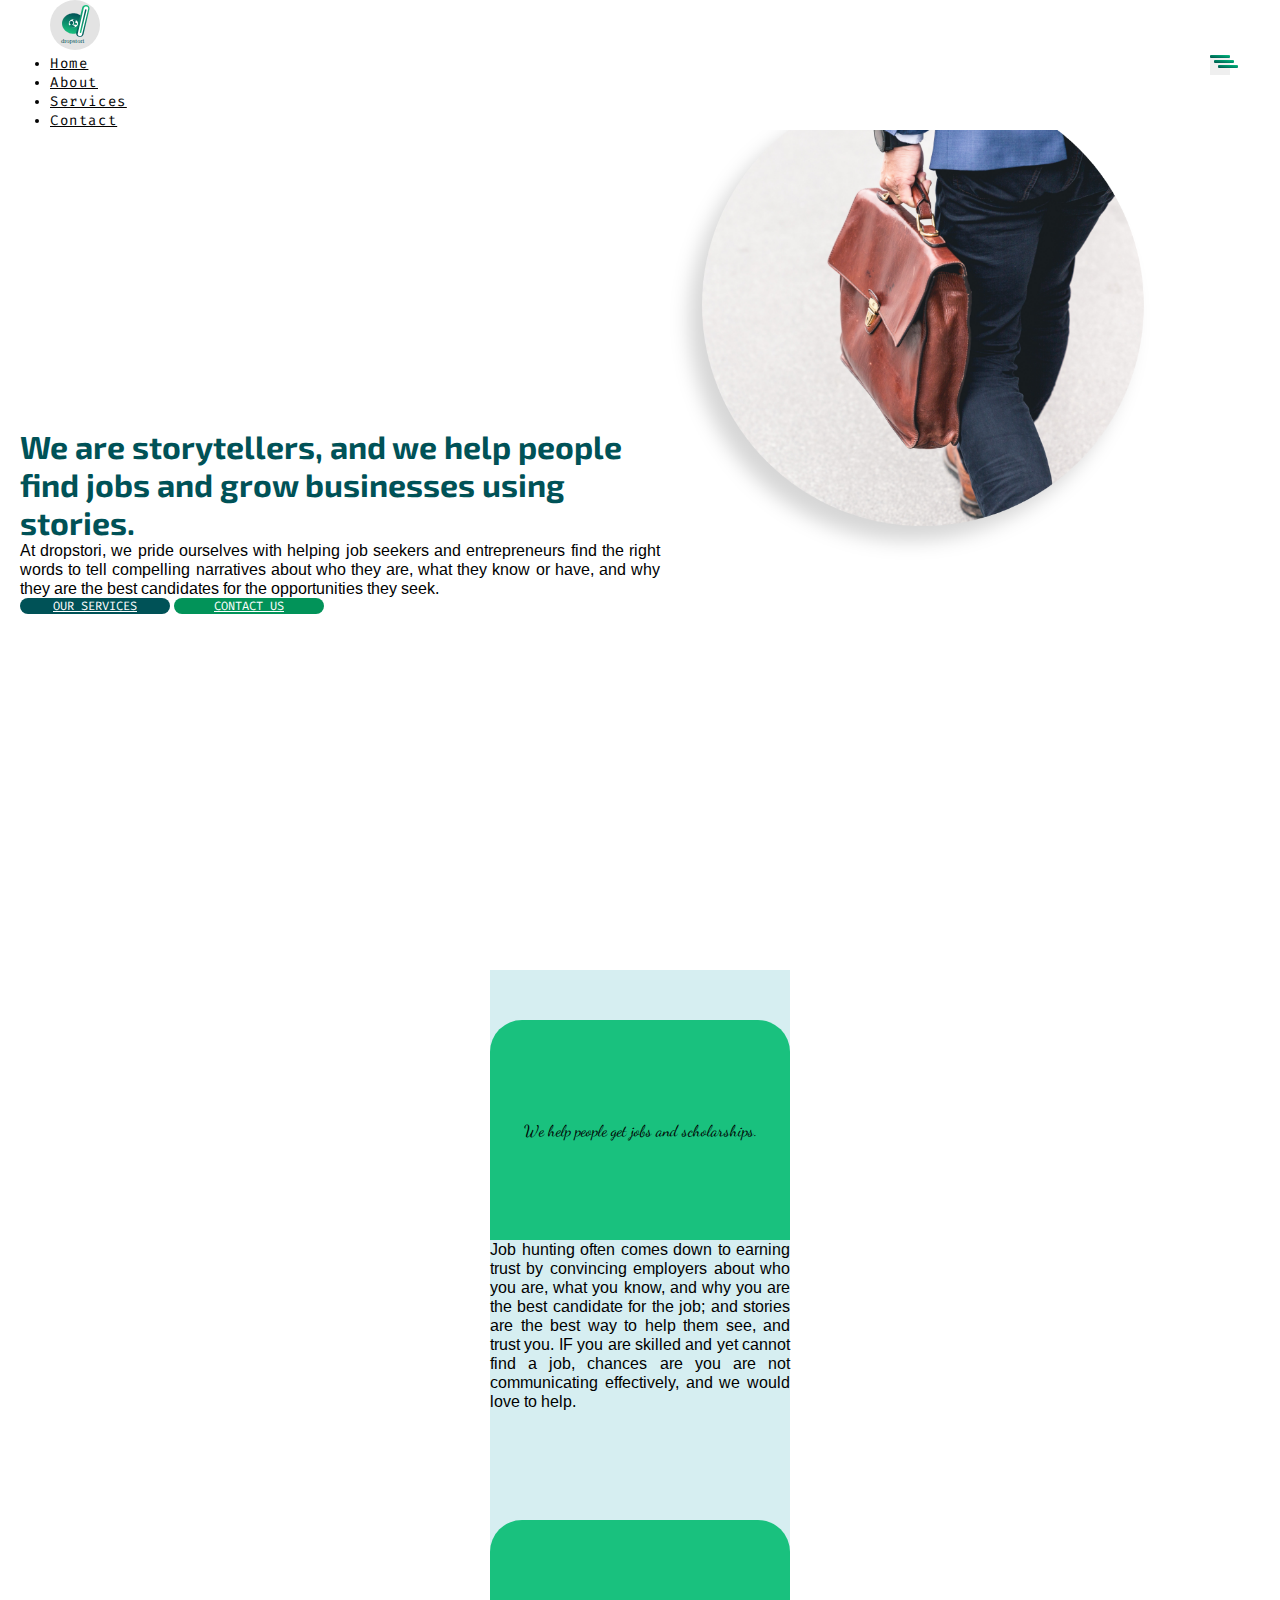
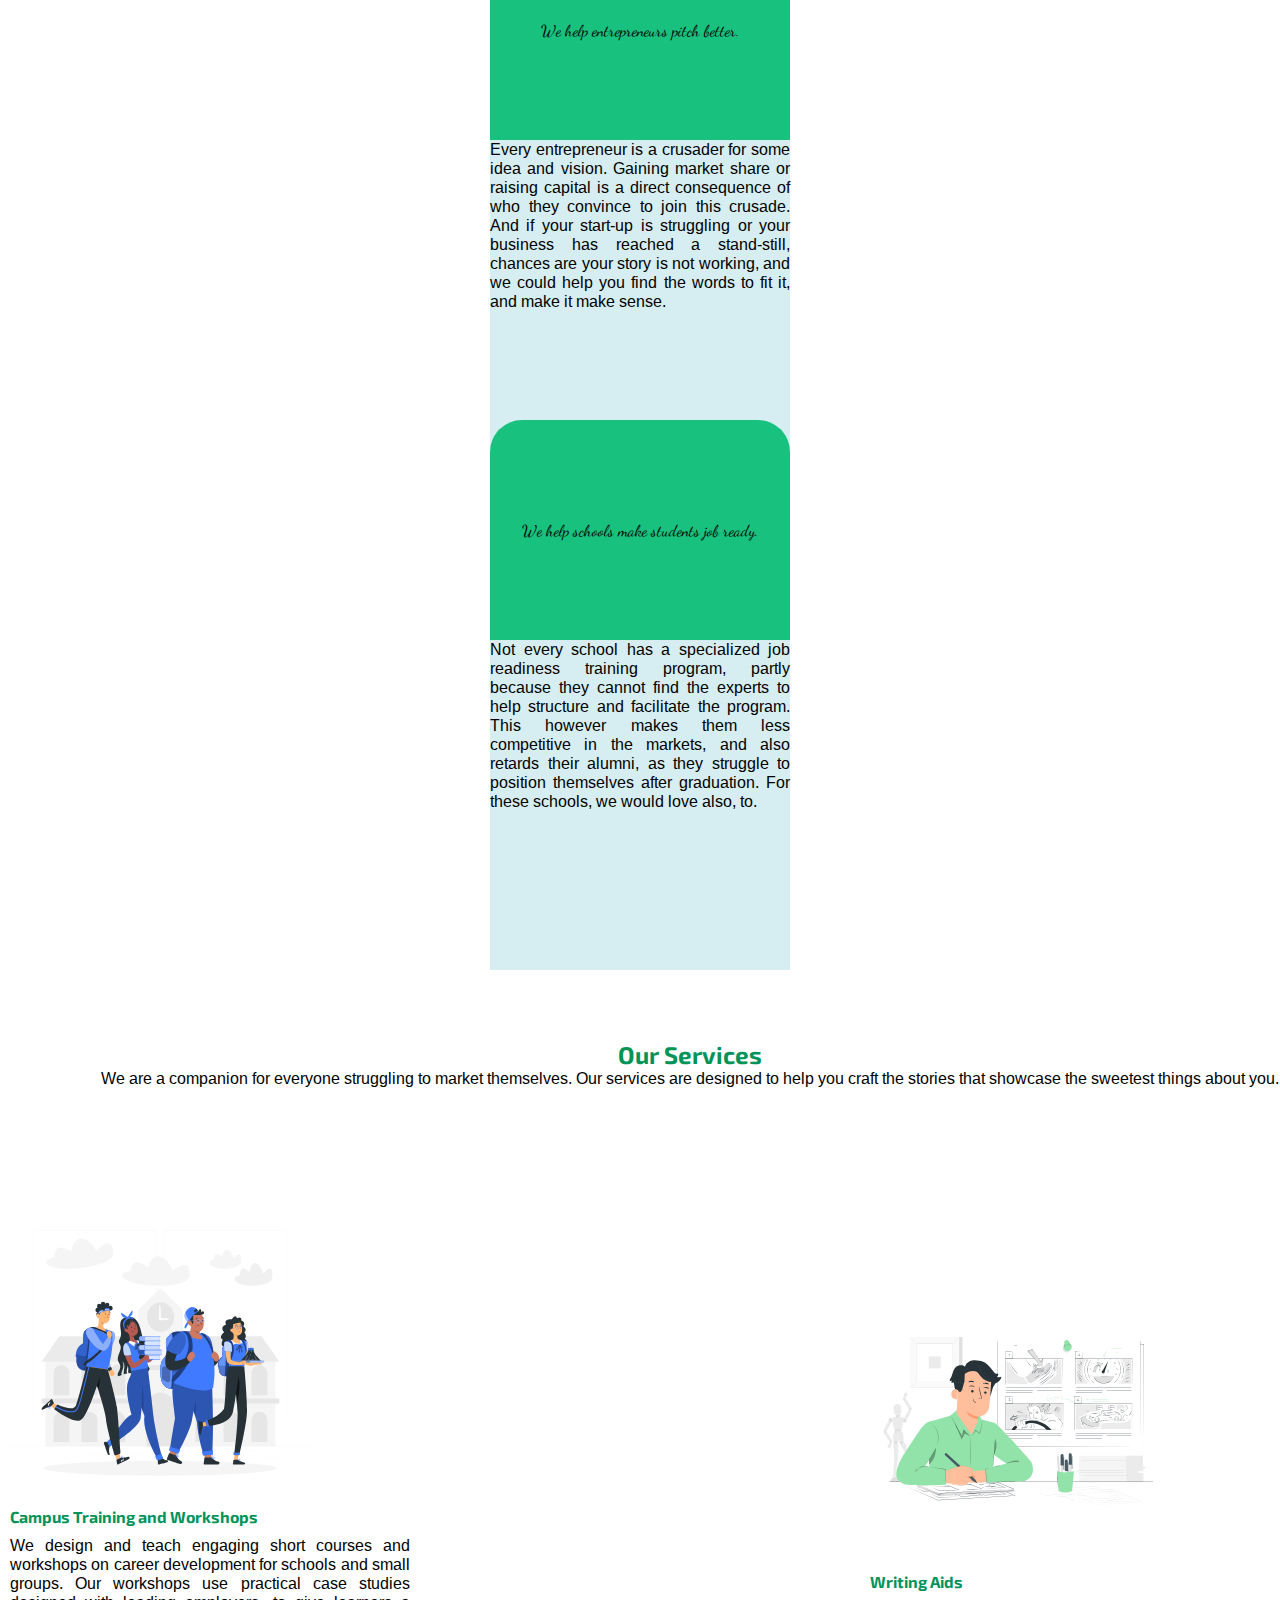
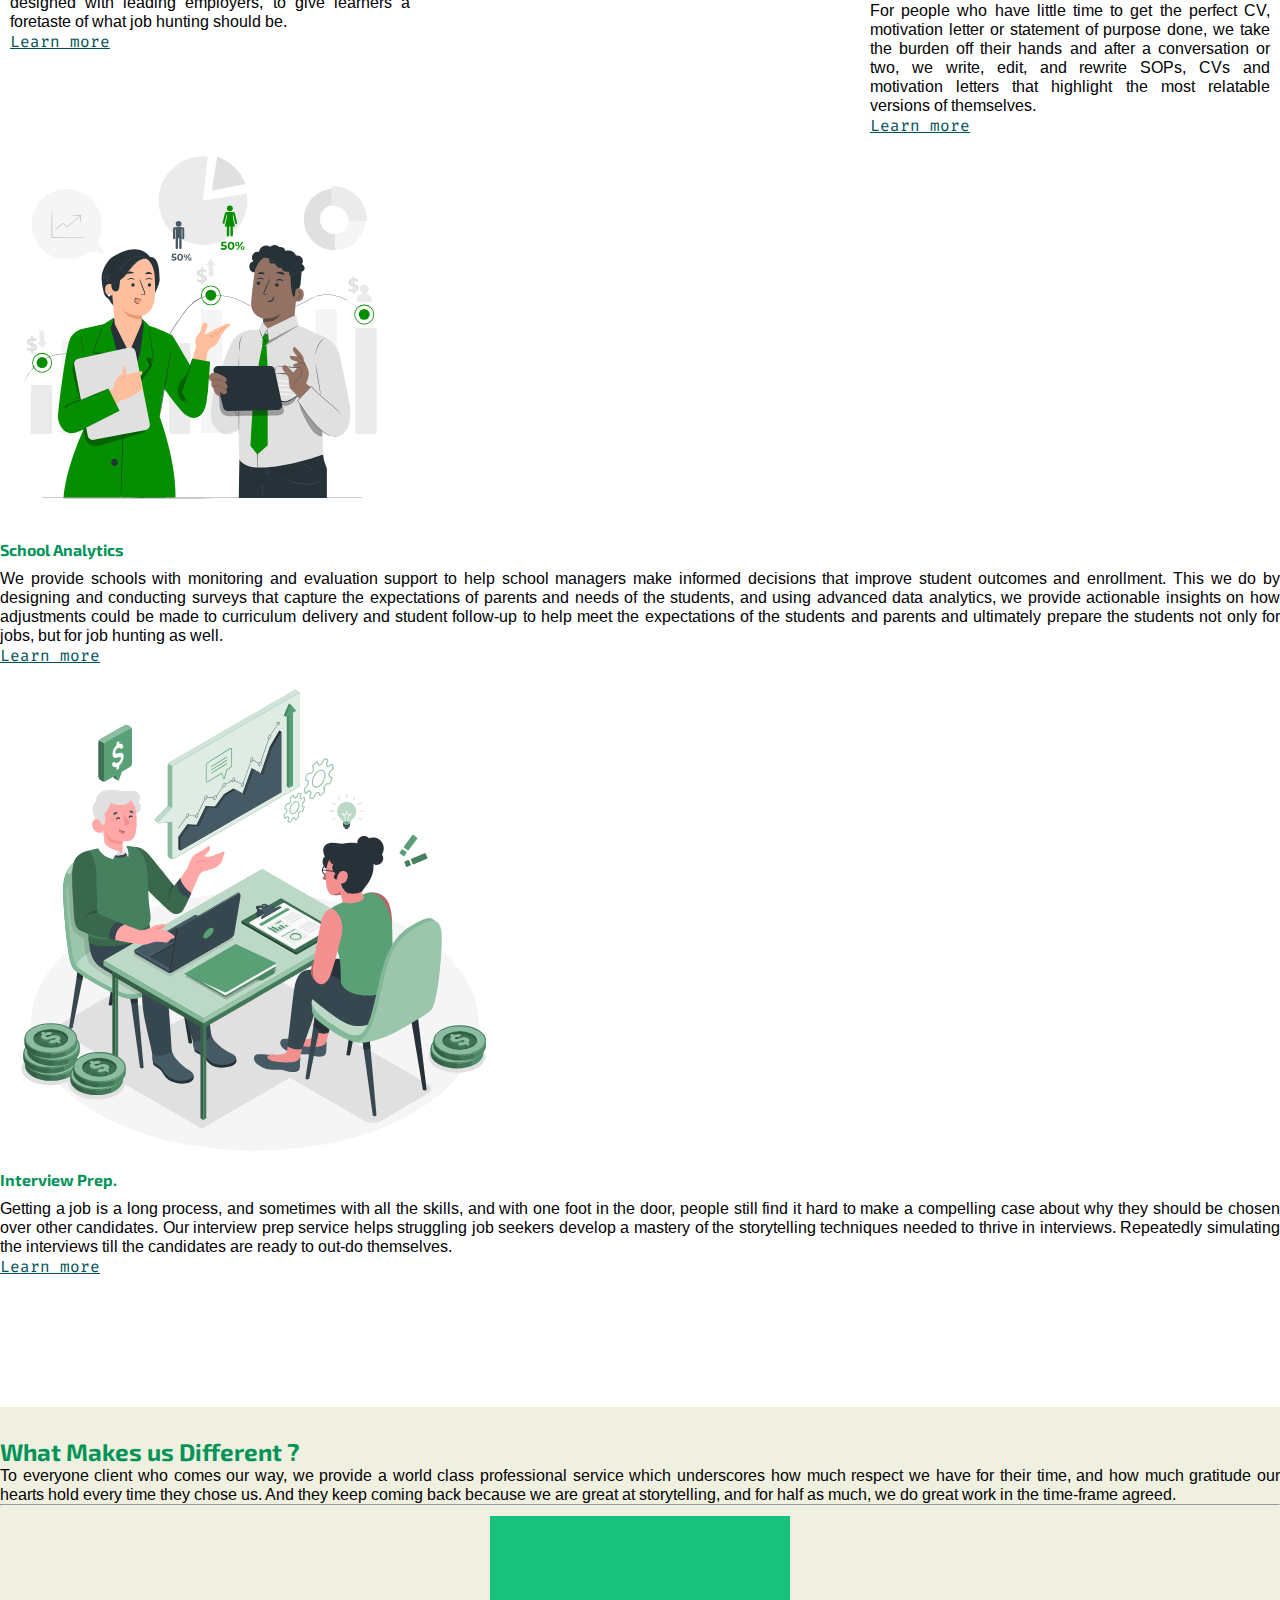
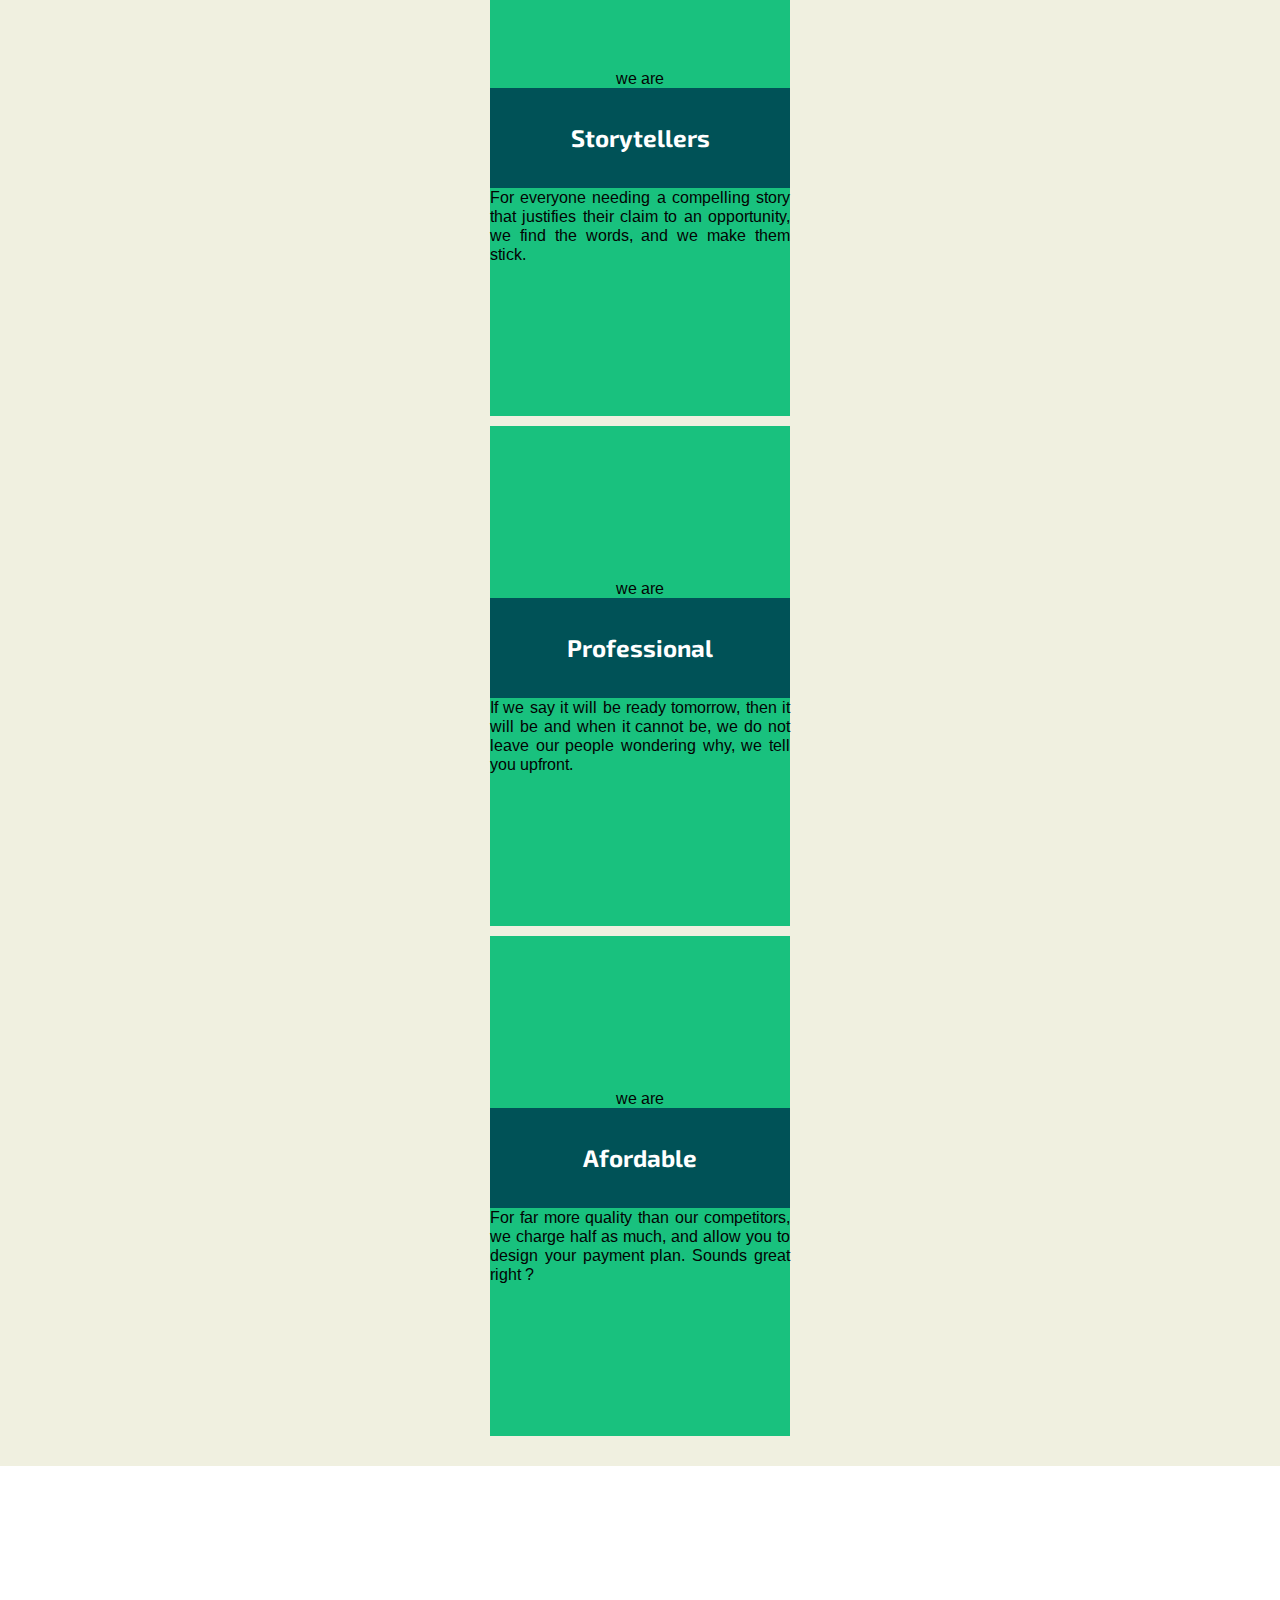
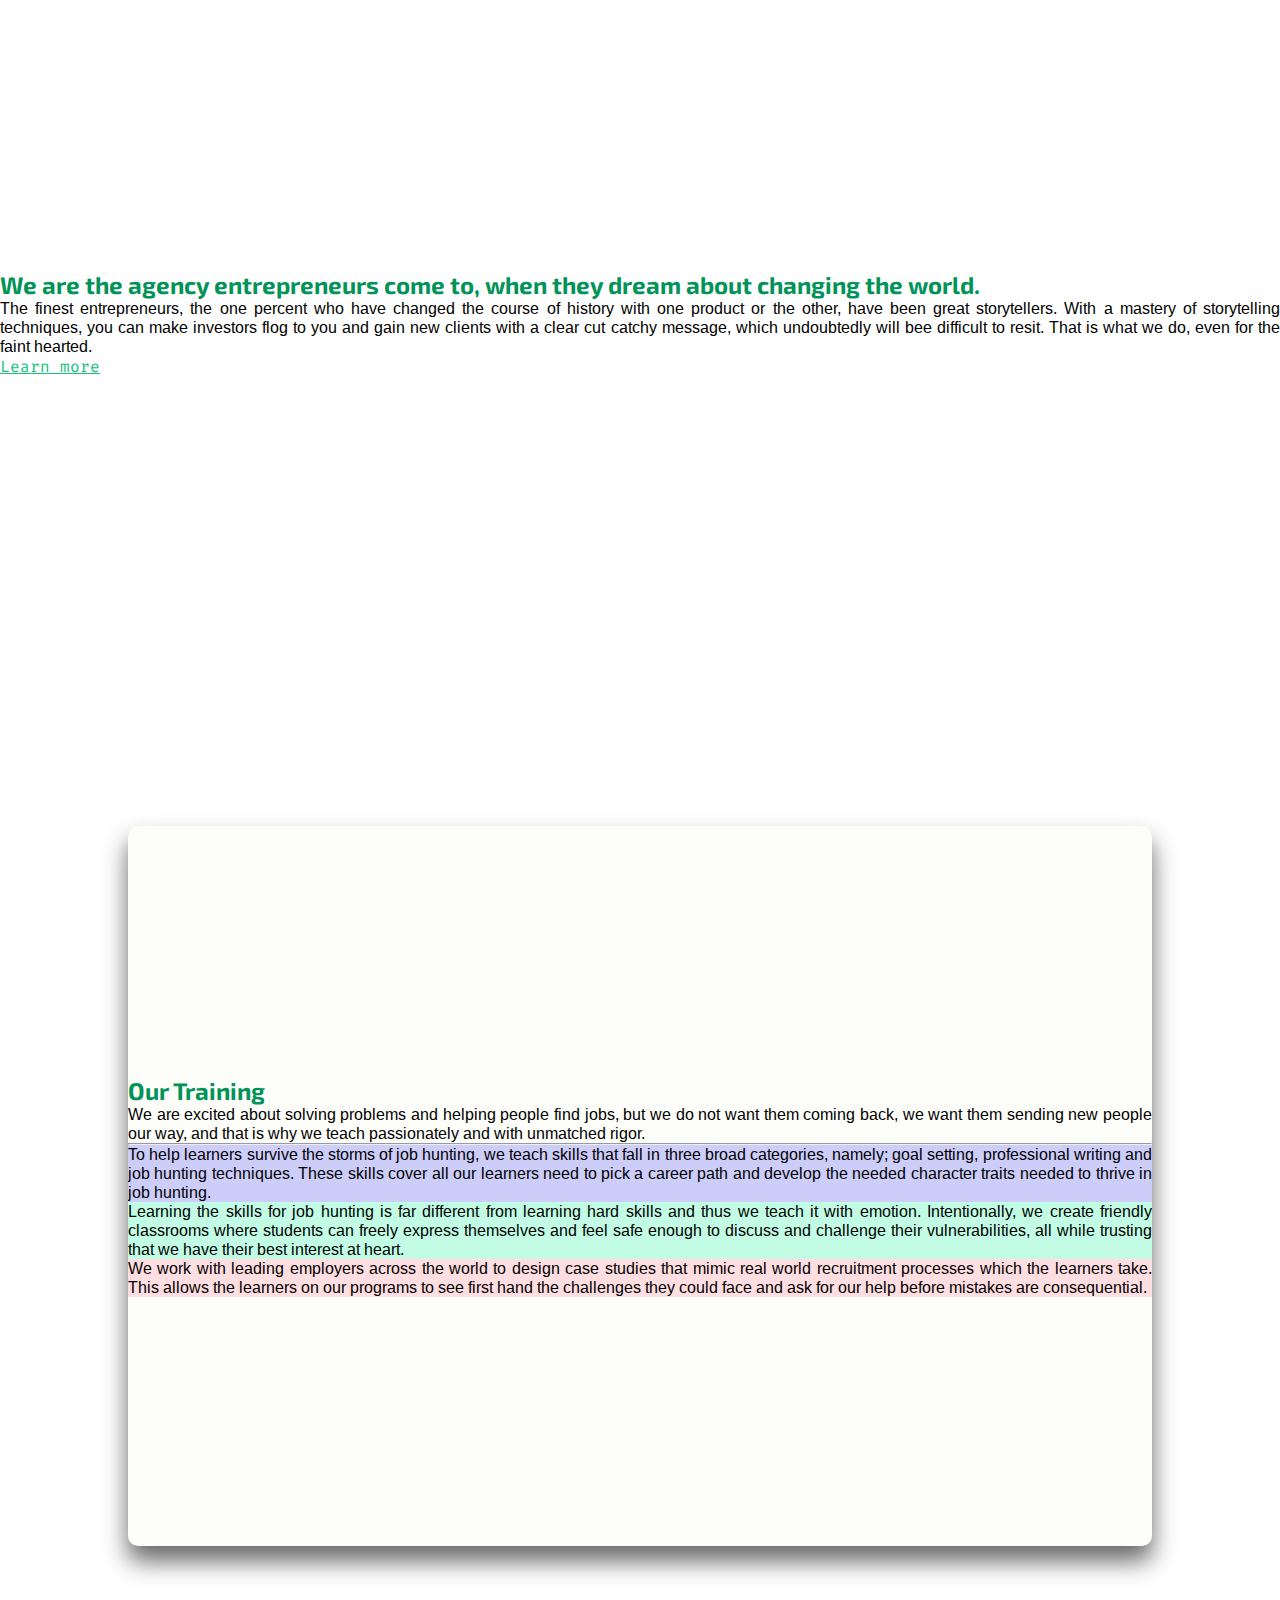
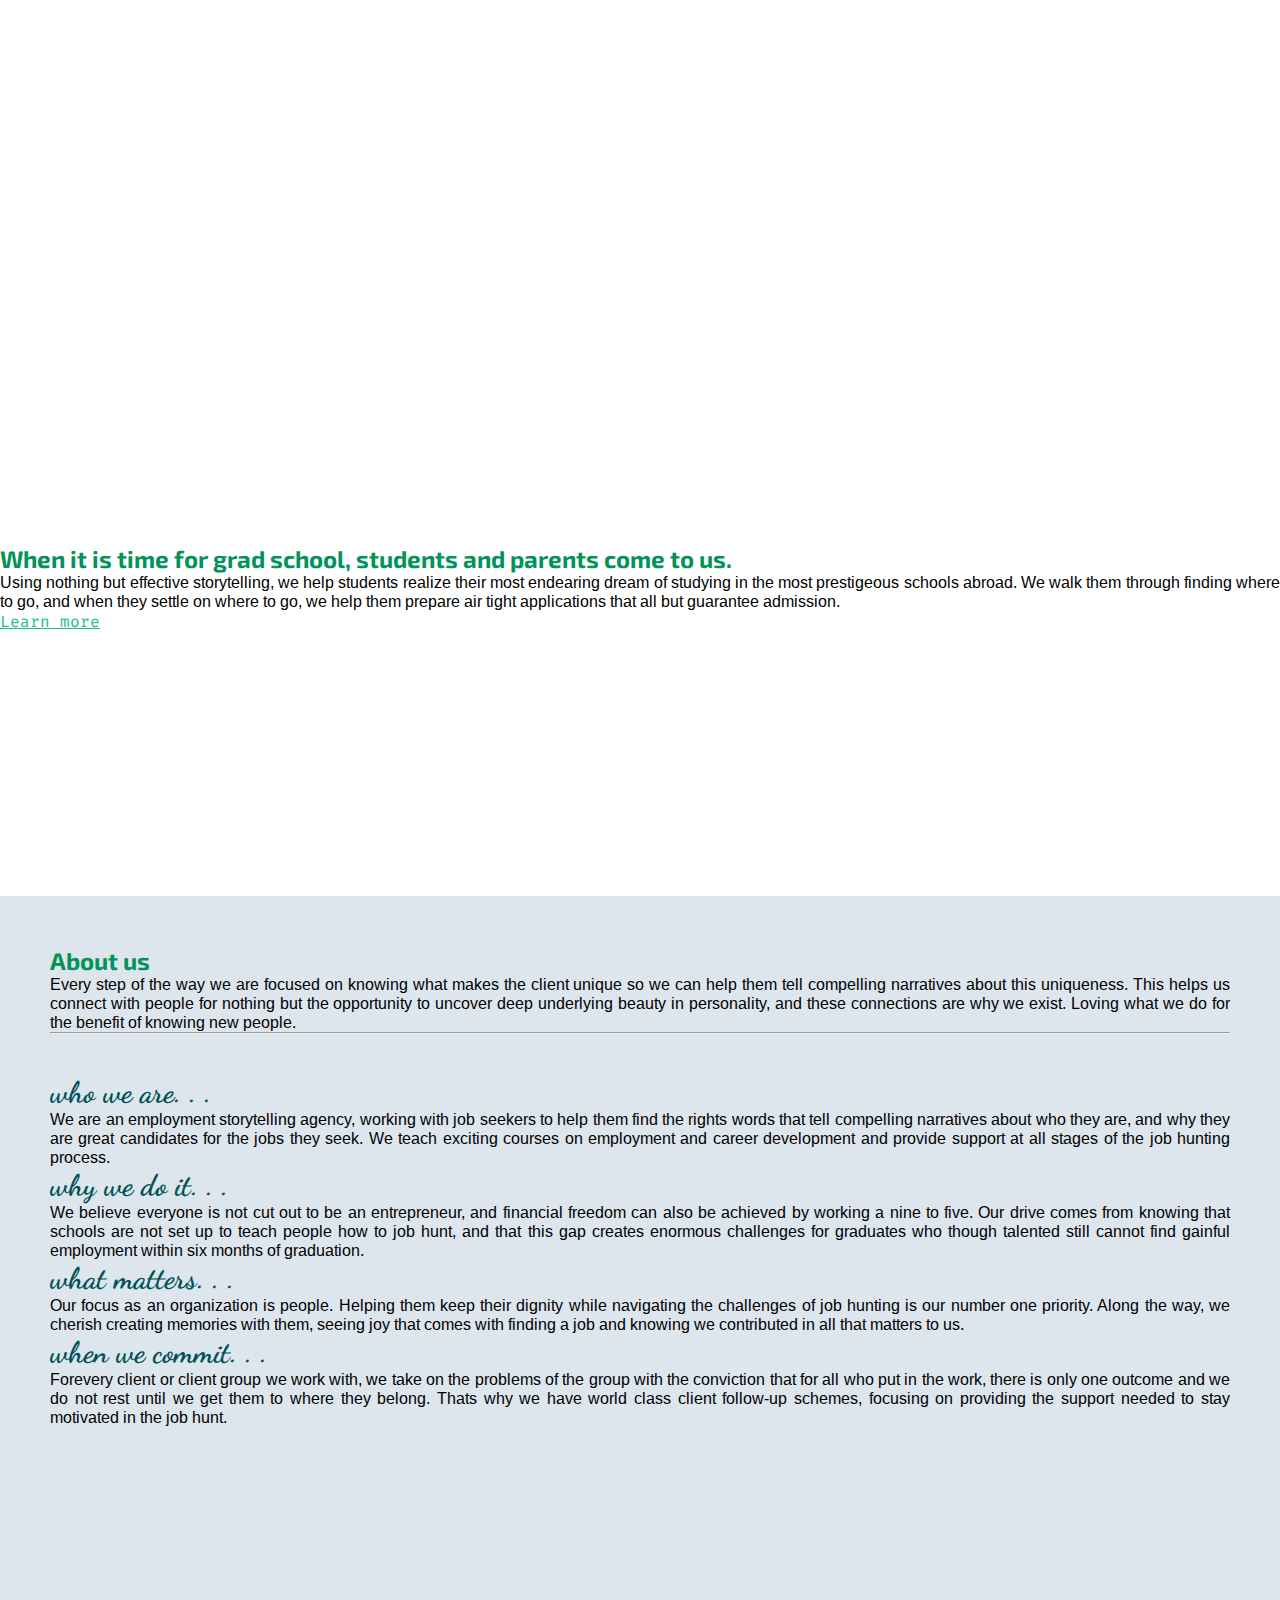
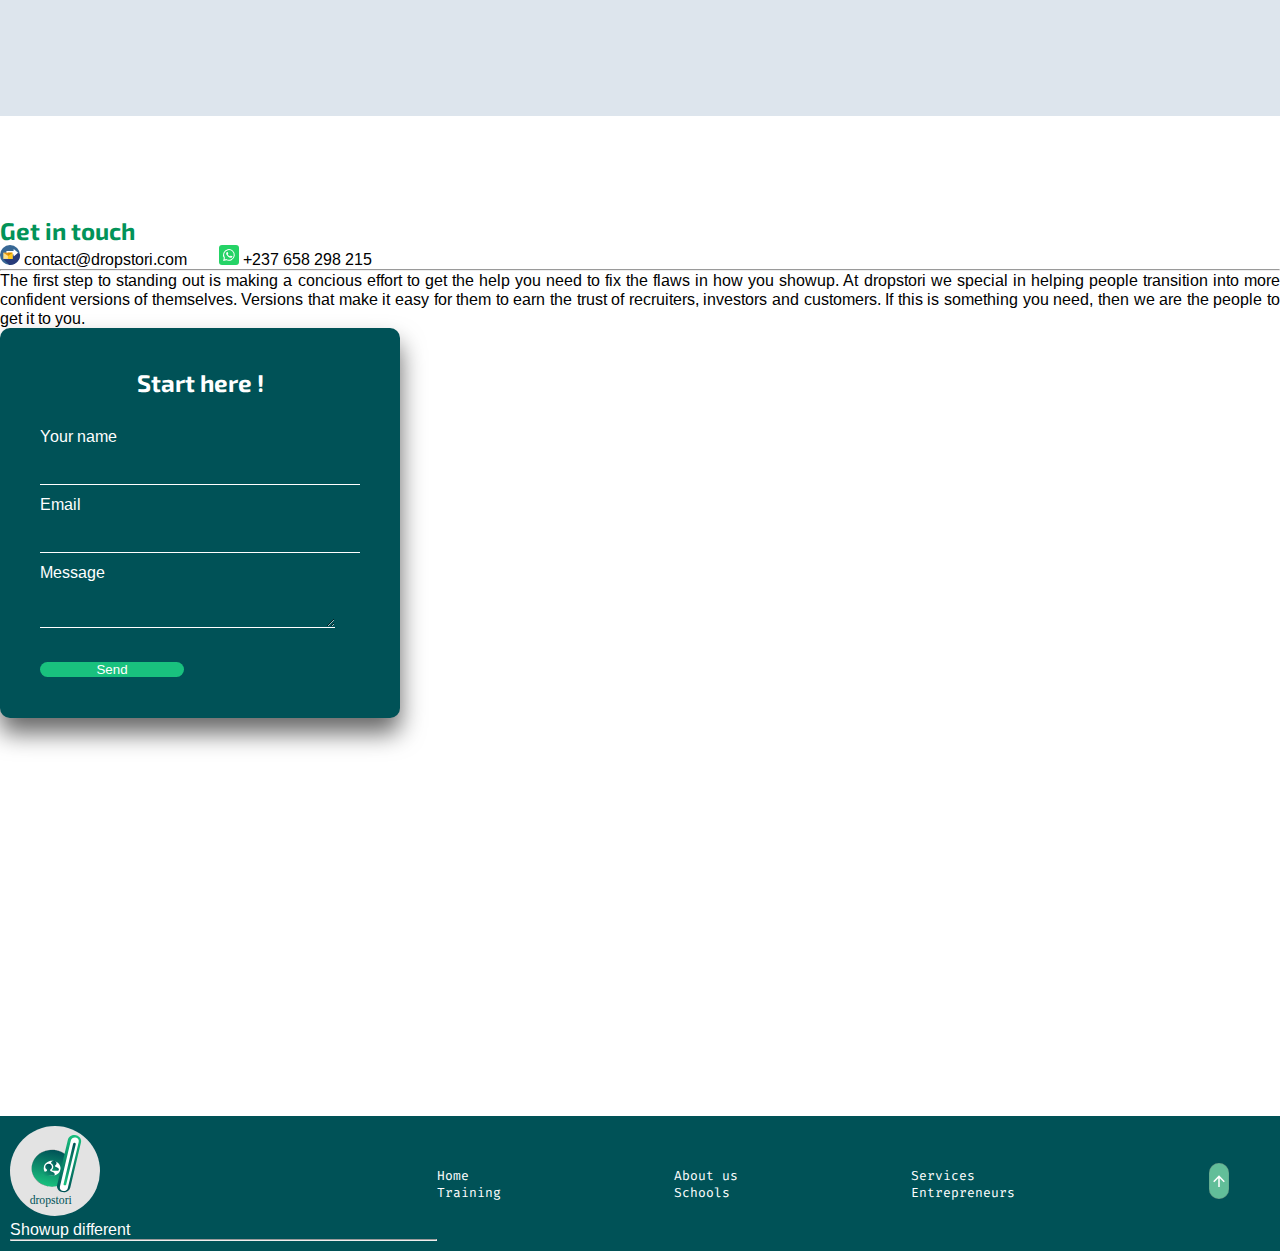
==== commit c5d8714a: "updated code for index and services" ====
--- a/index.html
+++ b/index.html
@@ -9,7 +9,7 @@
 
 <link rel="icon" type="image/png" sizes="32x32" href="./images/tab-icon.png">
 
- <title>dropstori</title>
+ <title>Dropstori</title>
 
 
 <!--Bootstrap-->
@@ -36,13 +36,13 @@
 
         <ul class="navbar-nav  justify-content-end align-items-center">
     
-          <li class="nav-item active"><a href="./index.html" class="nav-link px-2 ">Home</a></li>
-    
-          <li class="nav-item"><a href="./about.html" class="nav-link px-2">About<a></li>
-
-          <li class="nav-item"><a href="./training.html" class="nav-link px-2 ">Services</a></li>
-
-          <li class="nav-item"><a href="./contactus.html" class="nav-link px-2 ">Contact</a></li>
+          <li class="nav-item active"><a href="#home" class="nav-link px-2 ">Home</a></li>
+    
+          <li class="nav-item"><a href="#aboutus" class="nav-link px-2">About<a></li>
+
+          <li class="nav-item"><a href="#services" class="nav-link px-2 ">Services</a></li>
+
+          <li class="nav-item"><a href="#contactus" class="nav-link px-2 ">Contact</a></li>
                     
         </ul>
     
@@ -73,21 +73,21 @@
 
 
 <!-- hero div-->
-<section class=" row hero-section">
+<section class=" row hero-section" id="home">
 
   <div class="home-hero-data">
-    <h1 class="headline">We are the storytellers, and we help people find jobs and grow businesses using stories.</h1>
+    <h1 class="headline">We are storytellers, and we help people find jobs and grow businesses using stories.</h1>
 
     <p class=" py-6">At dropstori, we pride ourselves with helping job seekers and entrepreneurs find the right words to tell compelling narratives about who they are, what they know or have, and why they are the best candidates for the opportunities they seek. </p>
 
     <div class="button-controls py-4">
-      <a href="./services.html" class="btn btn-service">OUR SERVICES</a>
-
-      <a href="./contactus.html" class="btn btn-contact ">CONTACT US</a>
+      <a href="#services" class="btn btn-service">OUR SERVICES</a>
+
+      <a href="#contactus" class="btn btn-contact ">CONTACT US</a>
     </div>    
   </div>
 
-  <div class="home-hero-image">
+  <div class="home-hero-image d-none d-lg-inline-flex d-flex justify-content-center align-items-center">
     <img src="./images/home-hero-person.png" alt="job seeker" loading="lazy" width="500" class="img-fluid">      
   </div>
 
@@ -152,11 +152,12 @@
 
 
 <!--/our services section-->
-<div class=" section container-fluid services-outline">
-  <div class="section-header-service px-4">
+<div class=" section container-fluid services-outline" id="services">
+  <div class="section-header-service container-fluid px-4">
     <h2 class="serction-tag text-center display-4">Our Services</h2>
-    <p class="service-subhead text-center col-7">We are a companion for everyone struggling to market themselves. Our services are designed to help you craft the stories that showcase the sweetest things about you. </p>
-  </div>
+    <p class="service-subhead text-lg-center col-lg-7 col-10">We are a companion for everyone struggling to market themselves. Our services are designed to help you craft the stories that showcase the sweetest things about you. </p>
+  </div>
+  
   <div class="container service-ads">
 
     <div class="row row-cols-1 row-cols-sm-2 row-cols-md-2 g-3 service-row-1">
@@ -223,7 +224,7 @@
   <div class="container vp-container">
 
       <div class="row vp-header justify-content-center align-items-center">
-        <h2 class="service_header display-4 text-center col-sm-8">What Makes us Different.</h2>
+        <h2 class="service_header display-4 text-center col-sm-8">What Makes us Different ?</h2>
         
         <p class="service-para col-lg-8">To everyone client who comes our way, we provide a world class professional service which underscores how much respect we have for their time, and how much gratitude our hearts hold every time they chose us. And they keep coming back because we are great at storytelling, and for half as much, we do great work  in the time-frame agreed.</p>
         <hr class="col-6 text-center">
@@ -306,13 +307,13 @@
 
 
 <!--training-->
-<div class=" section training ">
-
-  <div class="training-layer col-lg-8 col-md-10 px-md-4">
+<div class=" section training " id="training">
+
+  <div class="training-layer col-10 col-lg-10 col-md-10 ">
     <div class="training-head">
-    <h2 class="service_header text-center display-6">We are nothing but teachers, and we are the best at what we teach.</h2>
-    
-    <p class="service-para text-center">We are excited about solving problems and helping people find jobs, but we do not want them coming back, we want them sending new people our way, and that is why we teach passionately and with unmatched rigor.</p>
+    <h2 class="service_header text-lg-center display-6">Our Training</h2>
+    
+    <p class="service-para text-lg-center">We are excited about solving problems and helping people find jobs, but we do not want them coming back, we want them sending new people our way, and that is why we teach passionately and with unmatched rigor.</p>
     <hr>
   </div>
 
@@ -359,33 +360,33 @@
 </div>
 
 <!--about us-->
-<div class="section about-us container-fluid">
+<div class="section about-us container-fluid" id="aboutus">
 
   <div class="about-head">
-    <h2 class="service_header display-4">About us</h2>
-    
-    <p class="service-para col-lg-7">Every step of the way we are focused on knowing what makes the client unique so we can help them tell compelling narratives about this uniqueness. This helps us connect with people for nothing but the opportunity to uncover deep underlying beauty in personality, and these connections are why we exist. Loving what we do for the benefit of knowing  new people. </p> 
+    <h2 class="display-4">About us</h2>
+    
+    <p class="about-para col-lg-5">Every step of the way we are focused on knowing what makes the client unique so we can help them tell compelling narratives about this uniqueness. This helps us connect with people for nothing but the opportunity to uncover deep underlying beauty in personality, and these connections are why we exist. Loving what we do for the benefit of knowing  new people. </p> 
     <hr class="col-3">
   </div>
 
-  <div class="row row-cols-1 row-cols-sm-1 row-cols-md-1 g-1 about-col-holder justify-content-center align-items-center">
-
-    <div class="col">
+  <div class="row row-cols-1 row-cols-sm-2 row-cols-md-2 g-5 about-col-holder justify-content-center align-items-center">
+
+    <div class="col p-lg-4">
       <h4 class="about-subhead">who we are. . .</h4>
       <p class="about-subbrief">We are an employment storytelling agency, working with job seekers to help them find the rights words that tell compelling narratives about who they are, and why they are great candidates for the jobs they seek. We teach exciting courses on employment and career development and provide support at all stages of the job hunting process.</p>
     </div>
 
-    <div class="col">
+    <div class="col p-lg-4">
       <h4 class="about-subhead">why we do it. . .</h4>
       <p class="about-subbrief">We believe everyone is not cut out to be an entrepreneur, and financial freedom can also be achieved by working a nine to five. Our drive comes from knowing that schools are not set up to teach people how to job hunt, and that this gap creates enormous challenges for graduates who though talented still cannot find gainful employment within six months of graduation.</p> 
     </div>
 
-    <div class="col py-lg-5">
+    <div class="col p-lg-4">
       <h4 class="about-subhead">what matters. . .</h4>
       <p class="about-subbrief">Our focus as an organization is people. Helping them keep their dignity while navigating the challenges of job hunting is our number one priority. Along the way, we cherish creating memories with them, seeing joy that comes with finding a job and knowing we contributed in all that matters to us.</p> 
     </div>
 
-    <div class="col py-lg-5">
+    <div class="col p-lg-4">
       <h4 class="about-subhead">when we commit. . .</h4>
       <p class="about-subbrief">Forevery client or client group we work with, we take on the problems of the group with the conviction that for all who put in the work, there is only one outcome and we do not rest until we get them to where they belong. Thats why we have world class client follow-up schemes, focusing on providing the support needed to stay motivated in the job hunt.</p> 
     </div>
@@ -396,14 +397,14 @@
 </div>
 
 
-<div class=" contact-us">
+<div class=" contact-us" id="contactus">
    
   <div class="container col-xxl-12 px-4 py-2">
         <div class="row  d-flex flex-row-reverse justify-content-center align-items-center g-5 py-5">
           
 
           <div class="col-10 col-sm-8 col-lg-6"> 
-            <h2 class="display-2 get-in-touch text-md-center">Get in touch</h2>
+            <h2 class="display-2 get-in-touch">Get in touch</h2>
             <div class="contact-details"><p class="email text-md-center"><img src="./icons/email-svgrepo-com.svg" width="20" alt="email icon" class="img-fluid"> contact@dropstori.com</p>
             <p class="phone text-md-center"><img src="./icons/whatsapp-svgrepo-com.svg" width="20" alt="email icon" class="img-fluid"> +237 658 298 215</p>
             </div>
@@ -461,17 +462,17 @@
      <!--Center cells-->
      <div class="foot-center-cells">
 
-      <p class="foot-link-para"><a href="#" class="foot-link">Home</a></p>
-      <p class="foot-link-para"><a href="#" class="foot-link">About us</a></p>
-      <p class="foot-link-para"><a href="#" class="foot-link">Services</a></p>
-      <p class="foot-link-para"><a href="#" class="foot-link">Training</a></p>
-      <p class="foot-link-para"><a href="#" class="foot-link">Schools</a></p>
-      <p class="foot-link-para"><a href="#" class="foot-link">Entrepreneurs</a></p>
+      <p class="foot-link-para"><a href="#home" class="foot-link">Home</a></p>
+      <p class="foot-link-para"><a href="#aboutus" class="foot-link">About us</a></p>
+      <p class="foot-link-para"><a href="#services" class="foot-link">Services</a></p>
+      <p class="foot-link-para"><a href="#training" class="foot-link">Training</a></p>
+      <p class="foot-link-para"><a href="./services.html/#schools" class="foot-link">Schools</a></p>
+      <p class="foot-link-para"><a href="./services.html/#entrepreneurs" class="foot-link">Entrepreneurs</a></p>
 
      </div>
 
      <div class="foot-right-cell">
-      <a href="#" class="upbutton-link"><img src="./icons/upbutton.svg" alt="up arrow" width="20" class="img-fluid"></a>
+      <a href="#home" class="upbutton-link"><img src="./icons/upbutton.svg" alt="up arrow" width="20" class="img-fluid"></a>
      </div>
     </div>
 </footer>
--- a/styles/main.css
+++ b/styles/main.css
@@ -270,7 +270,7 @@
 /* Medium Devices, Desktops */
 /* Large Devices, Wide Screens */
 .hero-section {
-  min-height: 90vh;
+  min-height: 100vh;
   min-width: 100vw;
   overflow-x: hidden;
   padding-top: 70px;
@@ -361,7 +361,7 @@
 }
 
 /* Extra Small Devices, Phones */
-@media only screen and (min-width: 480px) and (max-width: 768px) {
+@media only screen and (min-width: 480px) {
   .head-section {
     display: -webkit-box;
     display: -ms-flexbox;
@@ -376,7 +376,7 @@
     -webkit-box-align: center;
         -ms-flex-align: center;
             align-items: center;
-    background-image: url("../images/home-banner-mobile.png");
+    background-image: none;
   }
 }
 
@@ -396,7 +396,7 @@
     -webkit-box-align: center;
         -ms-flex-align: center;
             align-items: center;
-    background-image: url("../images/home-banner-mobile.png");
+    background-image: none;
   }
 }
 
@@ -415,6 +415,9 @@
   -webkit-box-align: center;
       -ms-flex-align: center;
           align-items: center;
+  padding-top: 50px;
+  padding-bottom: 50px;
+  background-color: #d6eef1;
 }
 
 .problem-outline .col {
@@ -467,12 +470,12 @@
 
 .services-outline {
   padding-top: 60px;
-  background-image: url("../images/background-wave-service.svg");
-  background-size: cover;
+  margin-top: 10px;
+  padding-left: 0;
+  padding-right: 0;
 }
 
 .services-outline .section-header-service {
-  padding-bottom: 60px;
   padding-left: 100px;
   display: -webkit-box;
   display: -ms-flexbox;
@@ -528,6 +531,45 @@
 .services-outline .service-ads .workshops-service {
   max-width: 400px;
   margin: 10px;
+}
+
+.service-item {
+  min-height: 100vh;
+  display: -webkit-box;
+  display: -ms-flexbox;
+  display: flex;
+  -webkit-box-orient: vertical;
+  -webkit-box-direction: normal;
+      -ms-flex-direction: column;
+          flex-direction: column;
+  -webkit-box-align: center;
+      -ms-flex-align: center;
+          align-items: center;
+  -webkit-box-pack: center;
+      -ms-flex-pack: center;
+          justify-content: center;
+}
+
+.service-item-text {
+  text-align: justify;
+}
+
+.jobhunting {
+  background-color: #f7f5f5;
+  padding-left: 10%;
+  padding-right: 10%;
+}
+
+.workshops {
+  background-color: antiquewhite;
+  padding-left: 10%;
+  padding-right: 10%;
+}
+
+.schoolytics {
+  background-color: #ecffeb;
+  padding-left: 10%;
+  padding-right: 10%;
 }
 
 .value-proposition {
@@ -536,6 +578,9 @@
   overflow-x: hidden;
   margin-top: 30px;
   margin-bottom: 30px;
+  padding-top: 30px;
+  padding-bottom: 30px;
+  background-color: rgba(233, 233, 210, 0.692);
 }
 
 .value-proposition .vp-container {
@@ -632,6 +677,15 @@
   min-height: 100vh;
   margin-top: 40px;
   margin-bottom: 40px;
+  padding-top: 40px;
+  padding-bottom: 40px;
+  background: #fdfef9;
+  -webkit-box-sizing: border-box;
+          box-sizing: border-box;
+  -webkit-box-shadow: 0 15px 25px rgba(0, 0, 0, 0.6);
+          box-shadow: 0 15px 25px rgba(0, 0, 0, 0.6);
+  border-radius: 10px;
+  max-width: 80%;
 }
 
 .training .col {
@@ -670,18 +724,17 @@
   -webkit-box-direction: normal;
       -ms-flex-direction: column;
           flex-direction: column;
-  -webkit-box-pack: center;
-      -ms-flex-pack: center;
-          justify-content: center;
-  -webkit-box-align: center;
-      -ms-flex-align: center;
-          align-items: center;
+  -webkit-box-pack: start;
+      -ms-flex-pack: start;
+          justify-content: start;
+  -webkit-box-align: start;
+      -ms-flex-align: start;
+          align-items: start;
   padding: 50px;
   background-color: #dde5ed;
 }
 
 .about-us .about-head {
-  width: 90%;
   margin-bottom: 40px;
 }
 
@@ -690,7 +743,7 @@
 }
 
 .about-us .about-col-holder p {
-  width: 100%;
+  max-width: 100%;
 }
 
 .about-us .about-subhead {
@@ -700,7 +753,7 @@
 }
 
 /* Custom, iPhone Retina */
-@media only screen and (max-width: 320px) {
+@media only screen and (min-width: 320px) {
   .about-col-holder {
     width: 100%;
   }
@@ -710,7 +763,7 @@
 }
 
 /* Extra Small Devices, Phones */
-@media only screen and (max-width: 480px) {
+@media only screen and (min-width: 480px) {
   .about-col-holder {
     width: 100%;
   }
@@ -874,6 +927,30 @@
   color: #005257;
 }
 
+a::after {
+  content: "";
+  width: 10px;
+  height: 1px;
+  background-color: #005257;
+  border-radius: 2rem;
+  position: absolute;
+  left: 0;
+  bottom: 0;
+  -webkit-transform: scaleX(0);
+          transform: scaleX(0);
+  -webkit-transform-origin: left;
+          transform-origin: left;
+  -webkit-transition: -webkit-transform 0.25s ease;
+  transition: -webkit-transform 0.25s ease;
+  transition: transform 0.25s ease;
+  transition: transform 0.25s ease, -webkit-transform 0.25s ease;
+}
+
+a:hover::after {
+  -webkit-transform: scaleX(1);
+          transform: scaleX(1);
+}
+
 p {
   text-align: justify;
 }
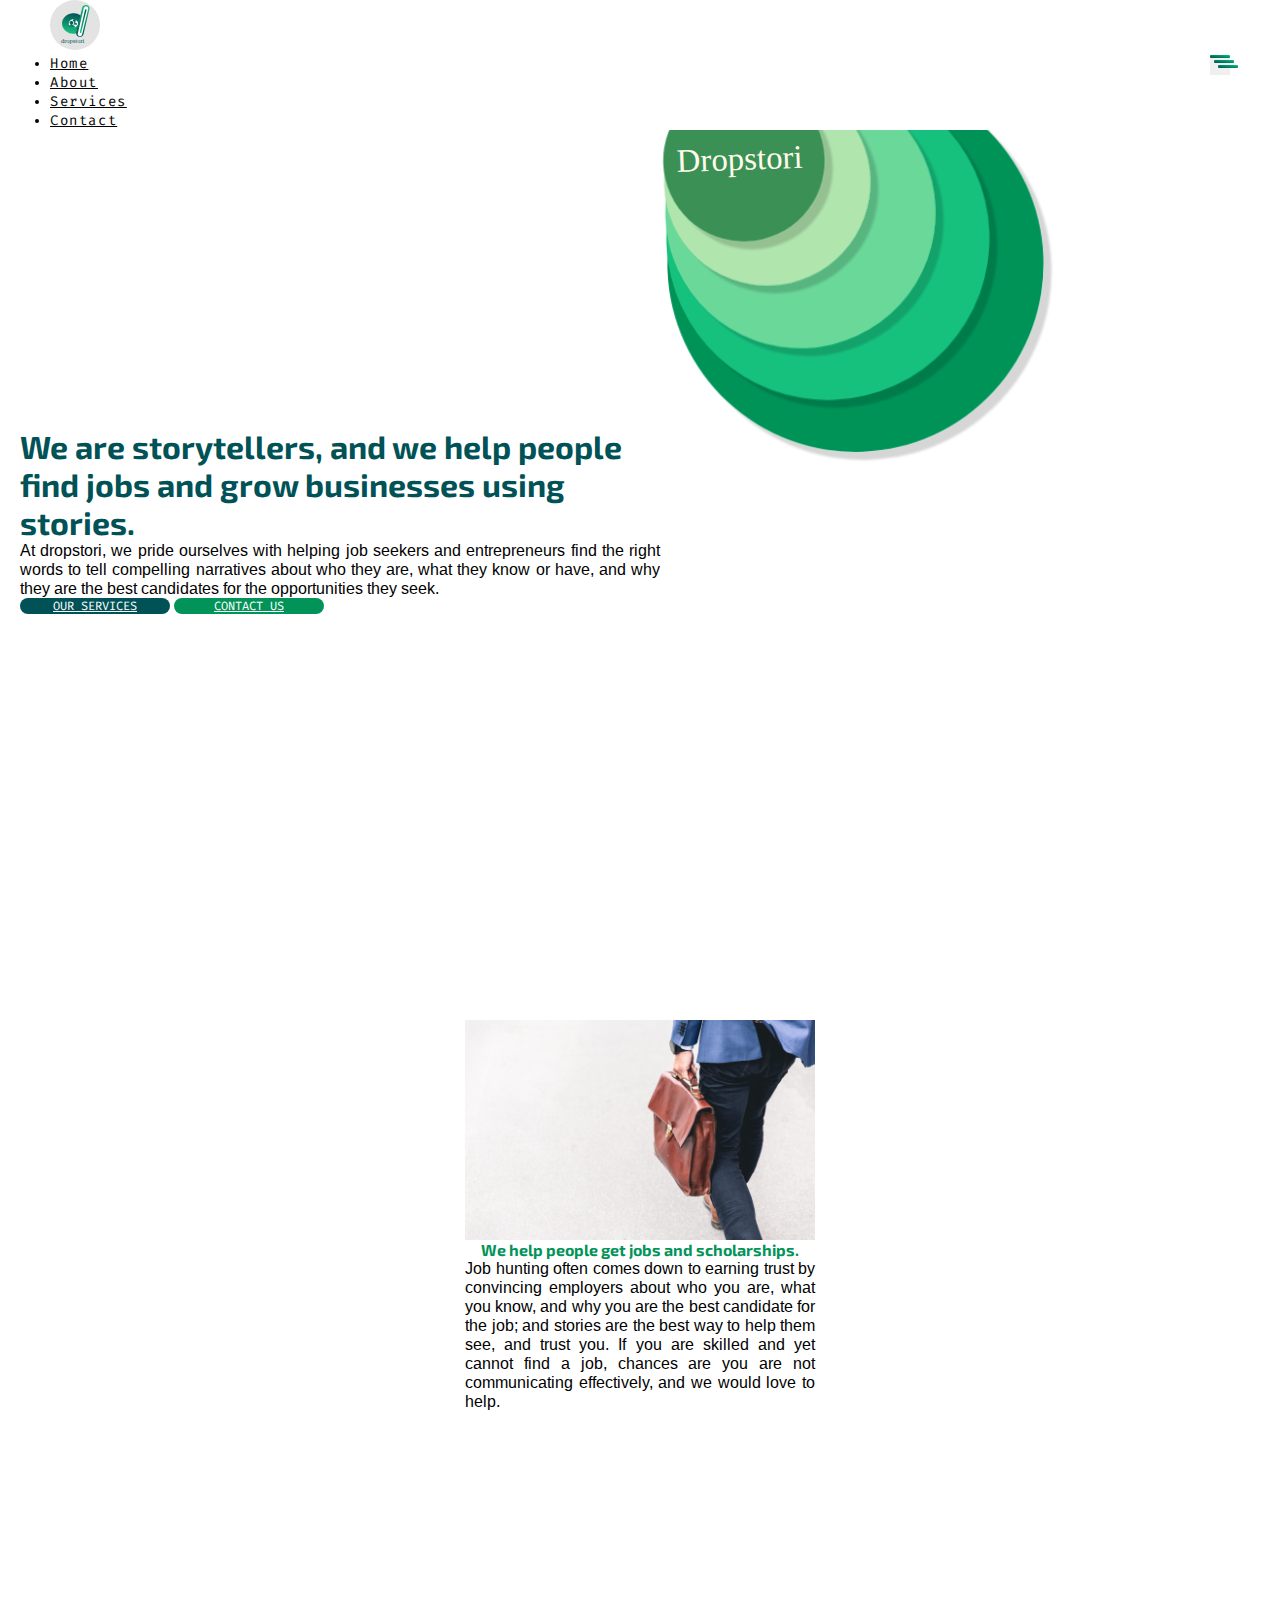
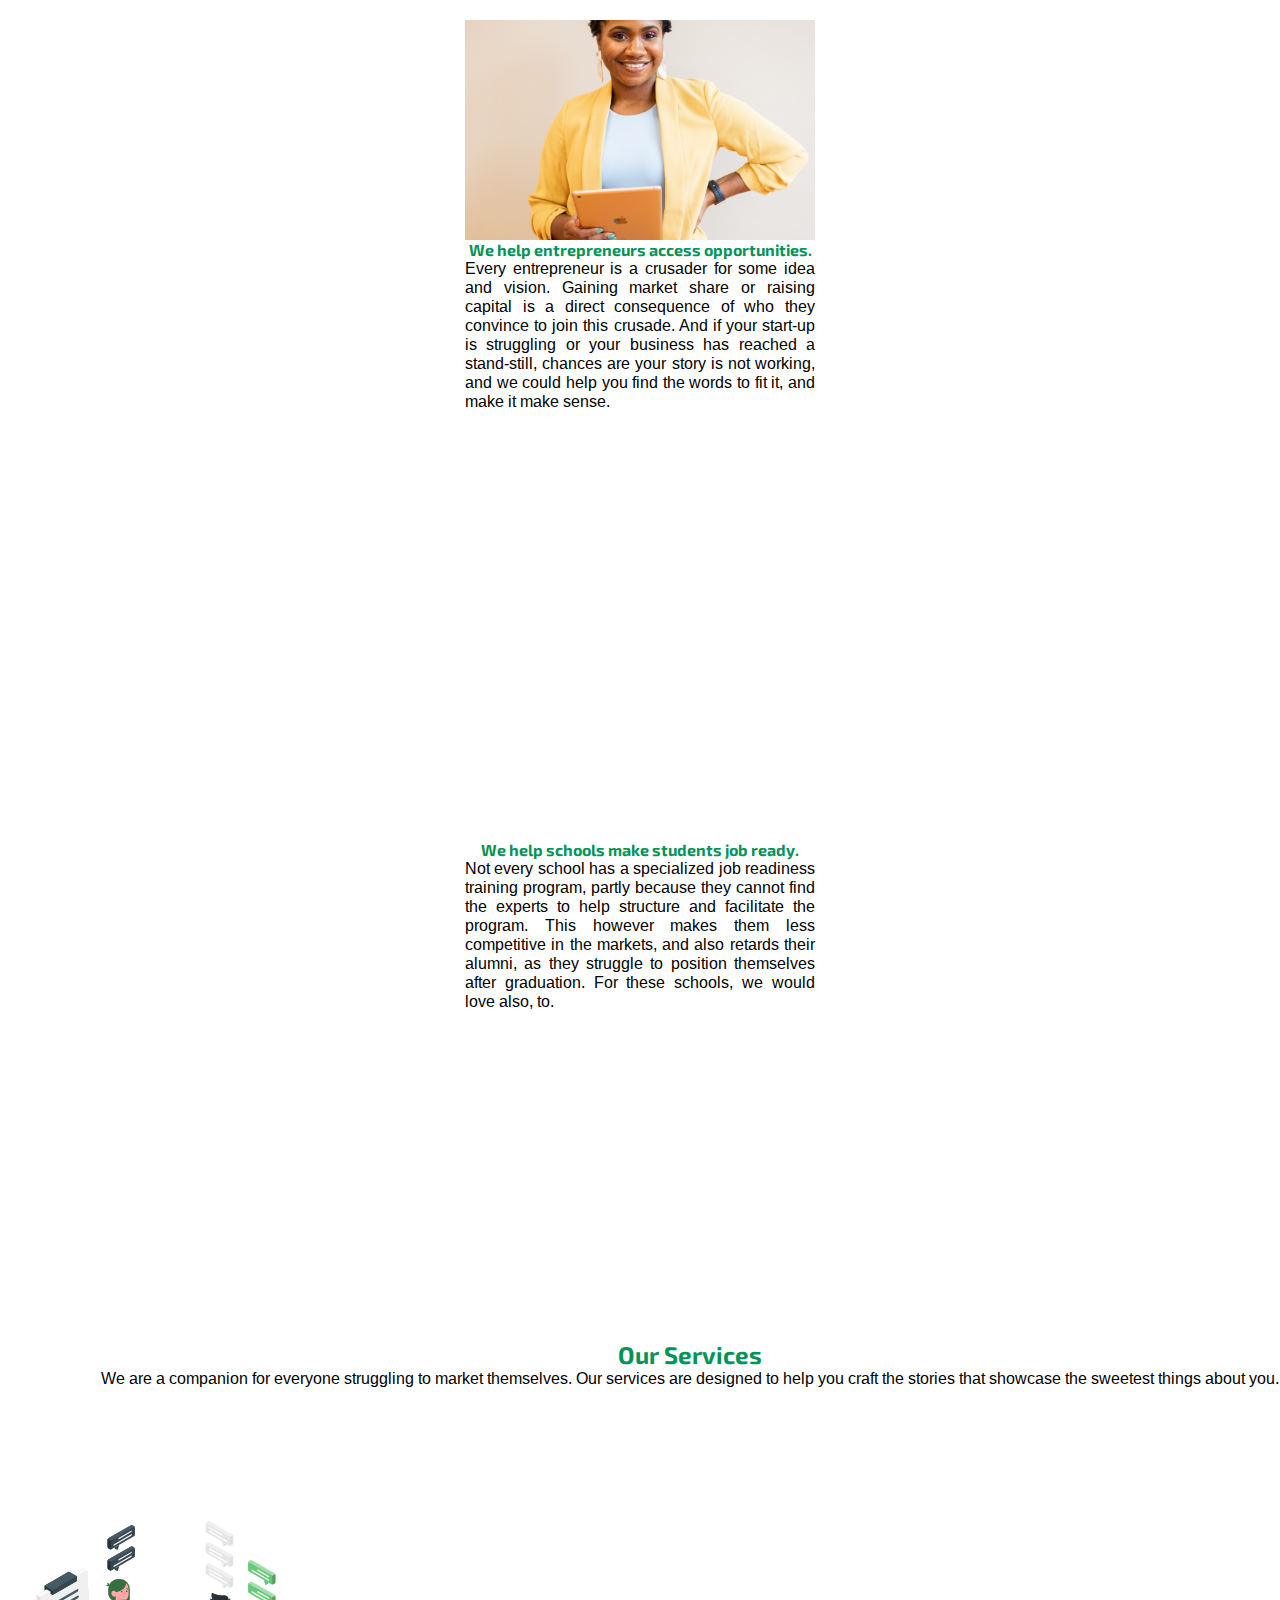
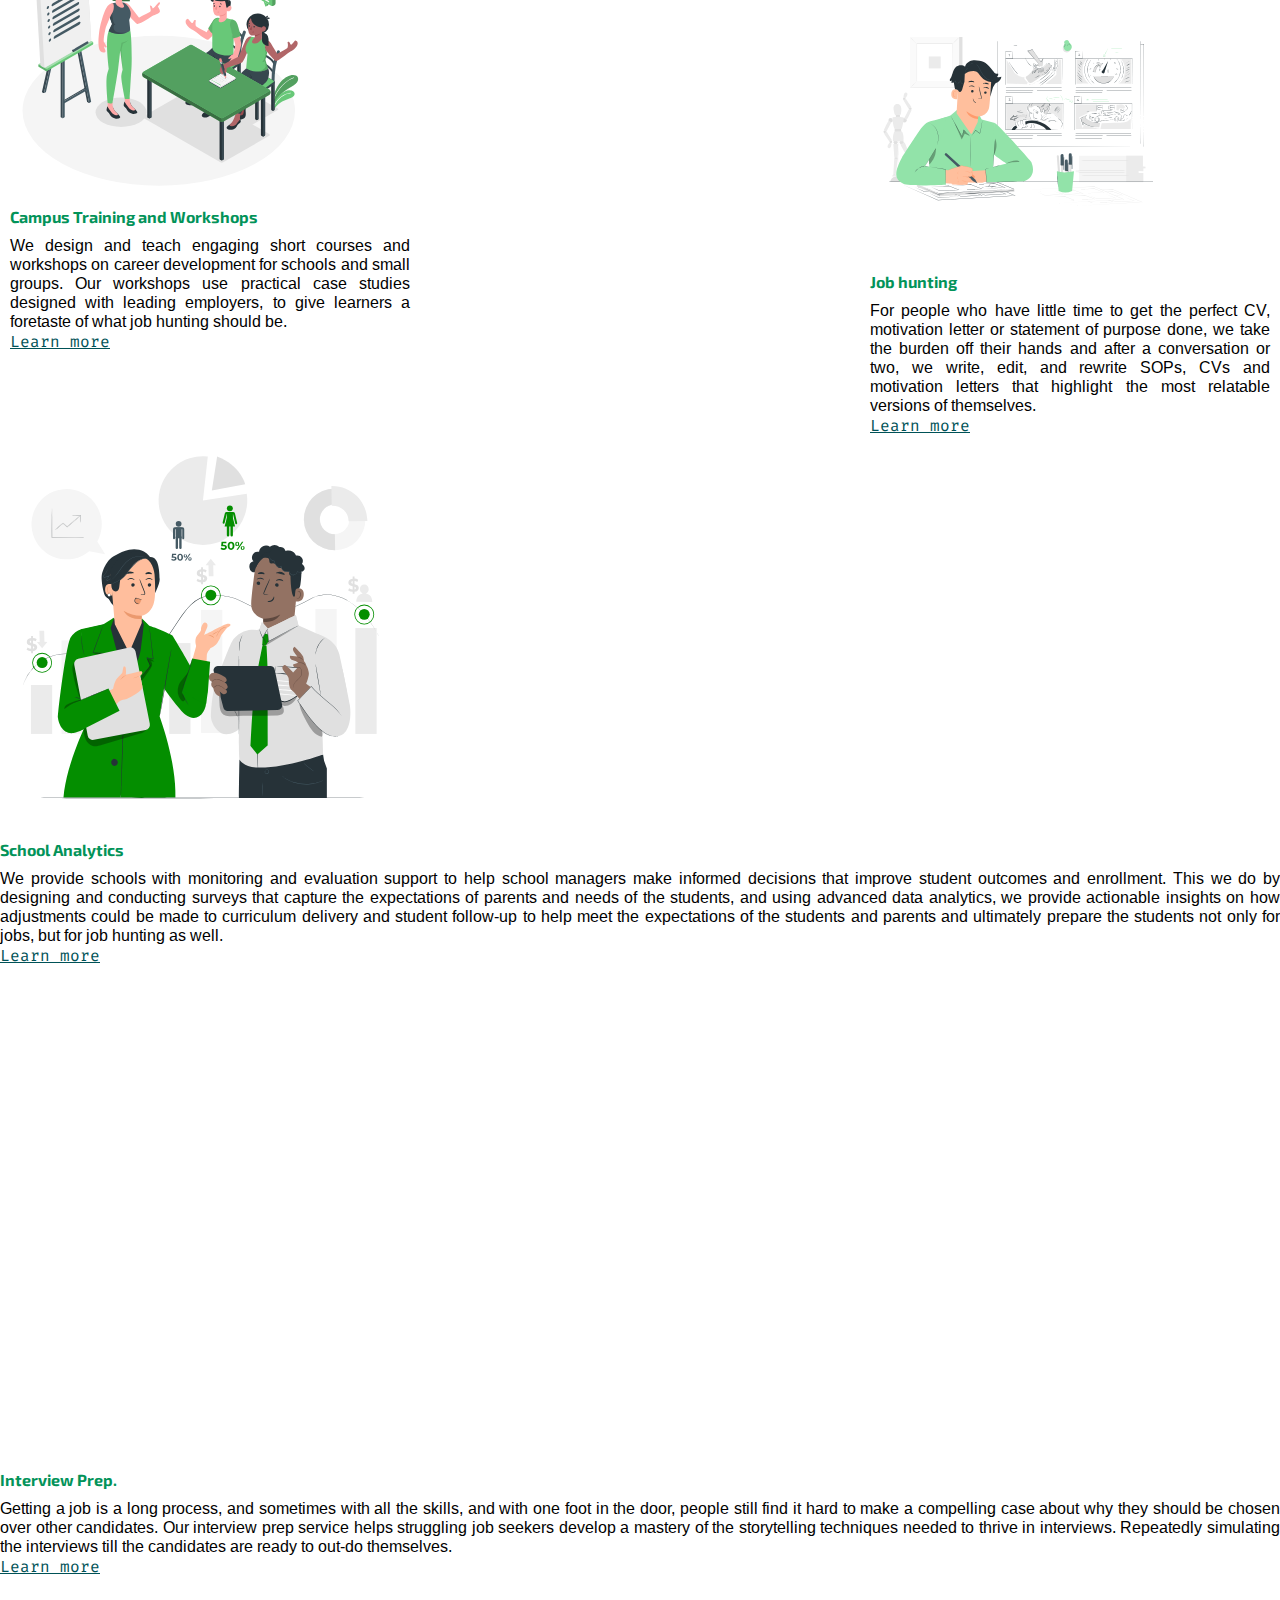
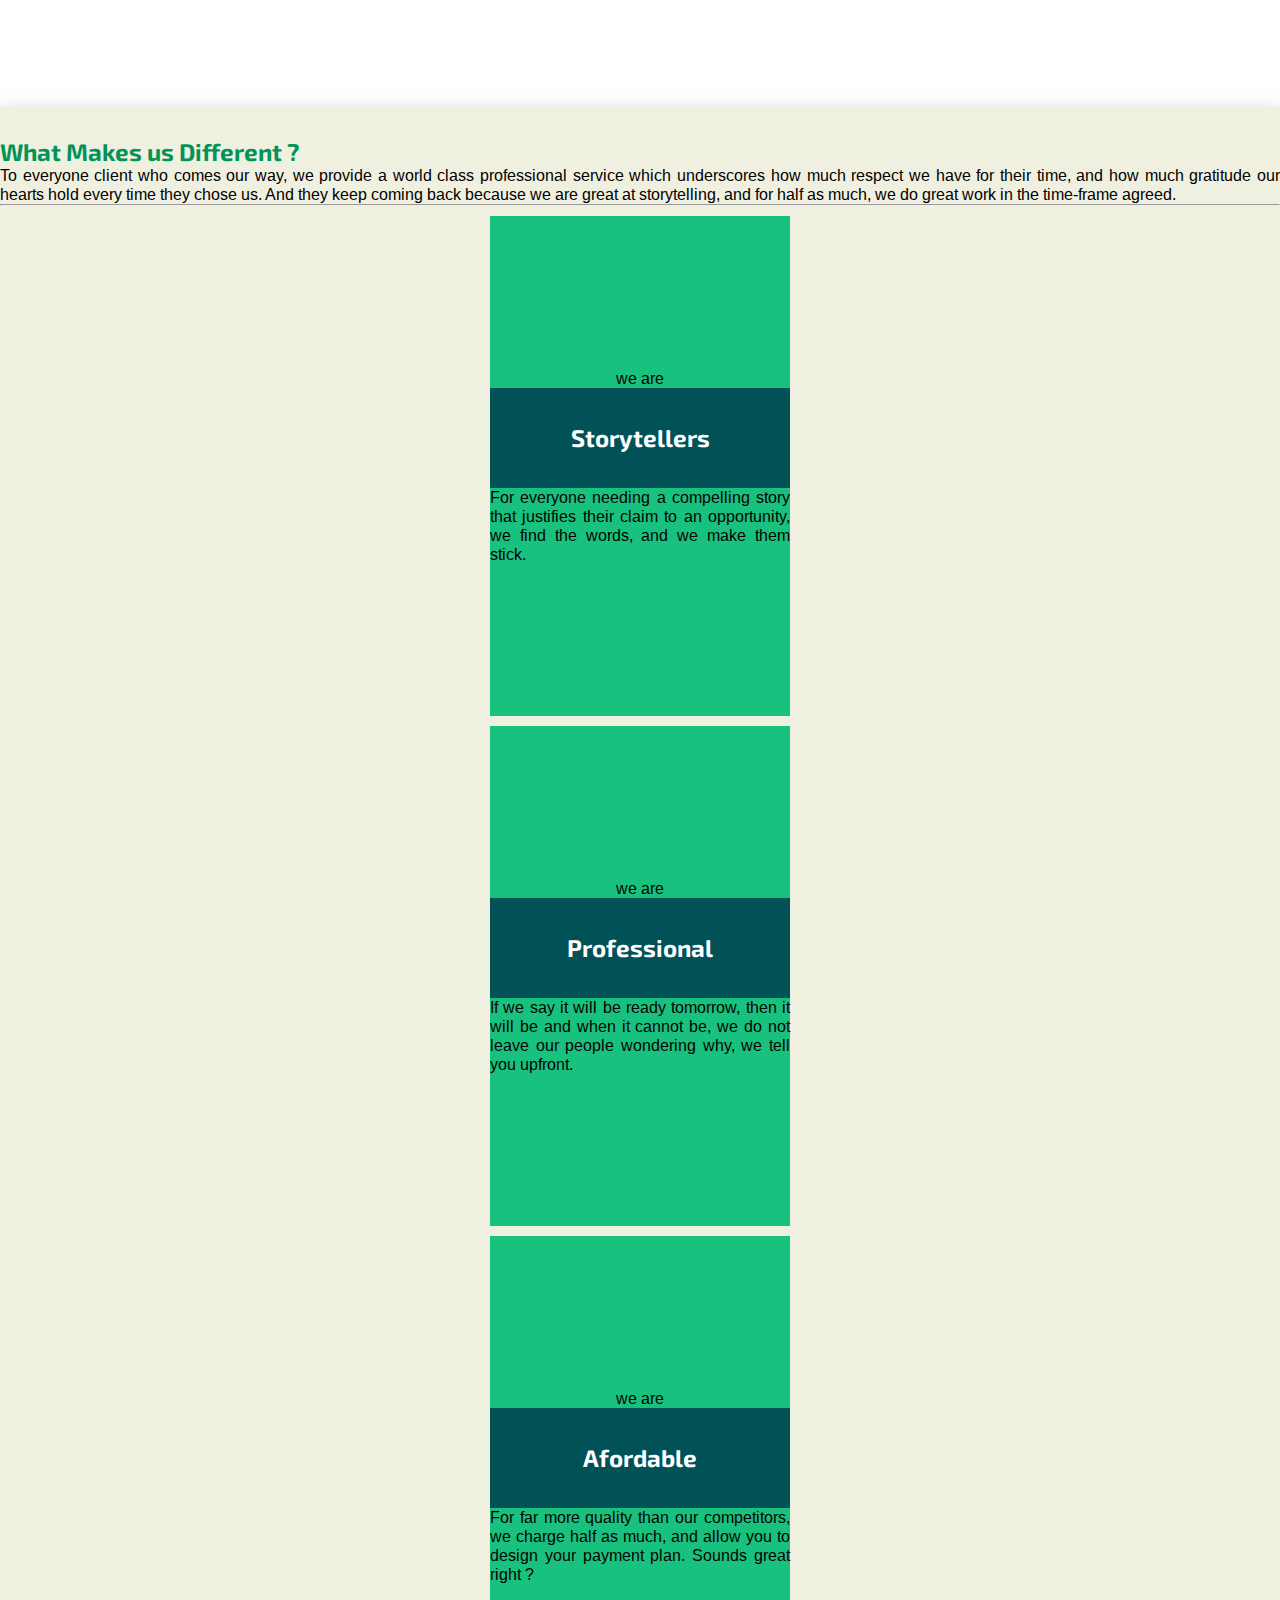
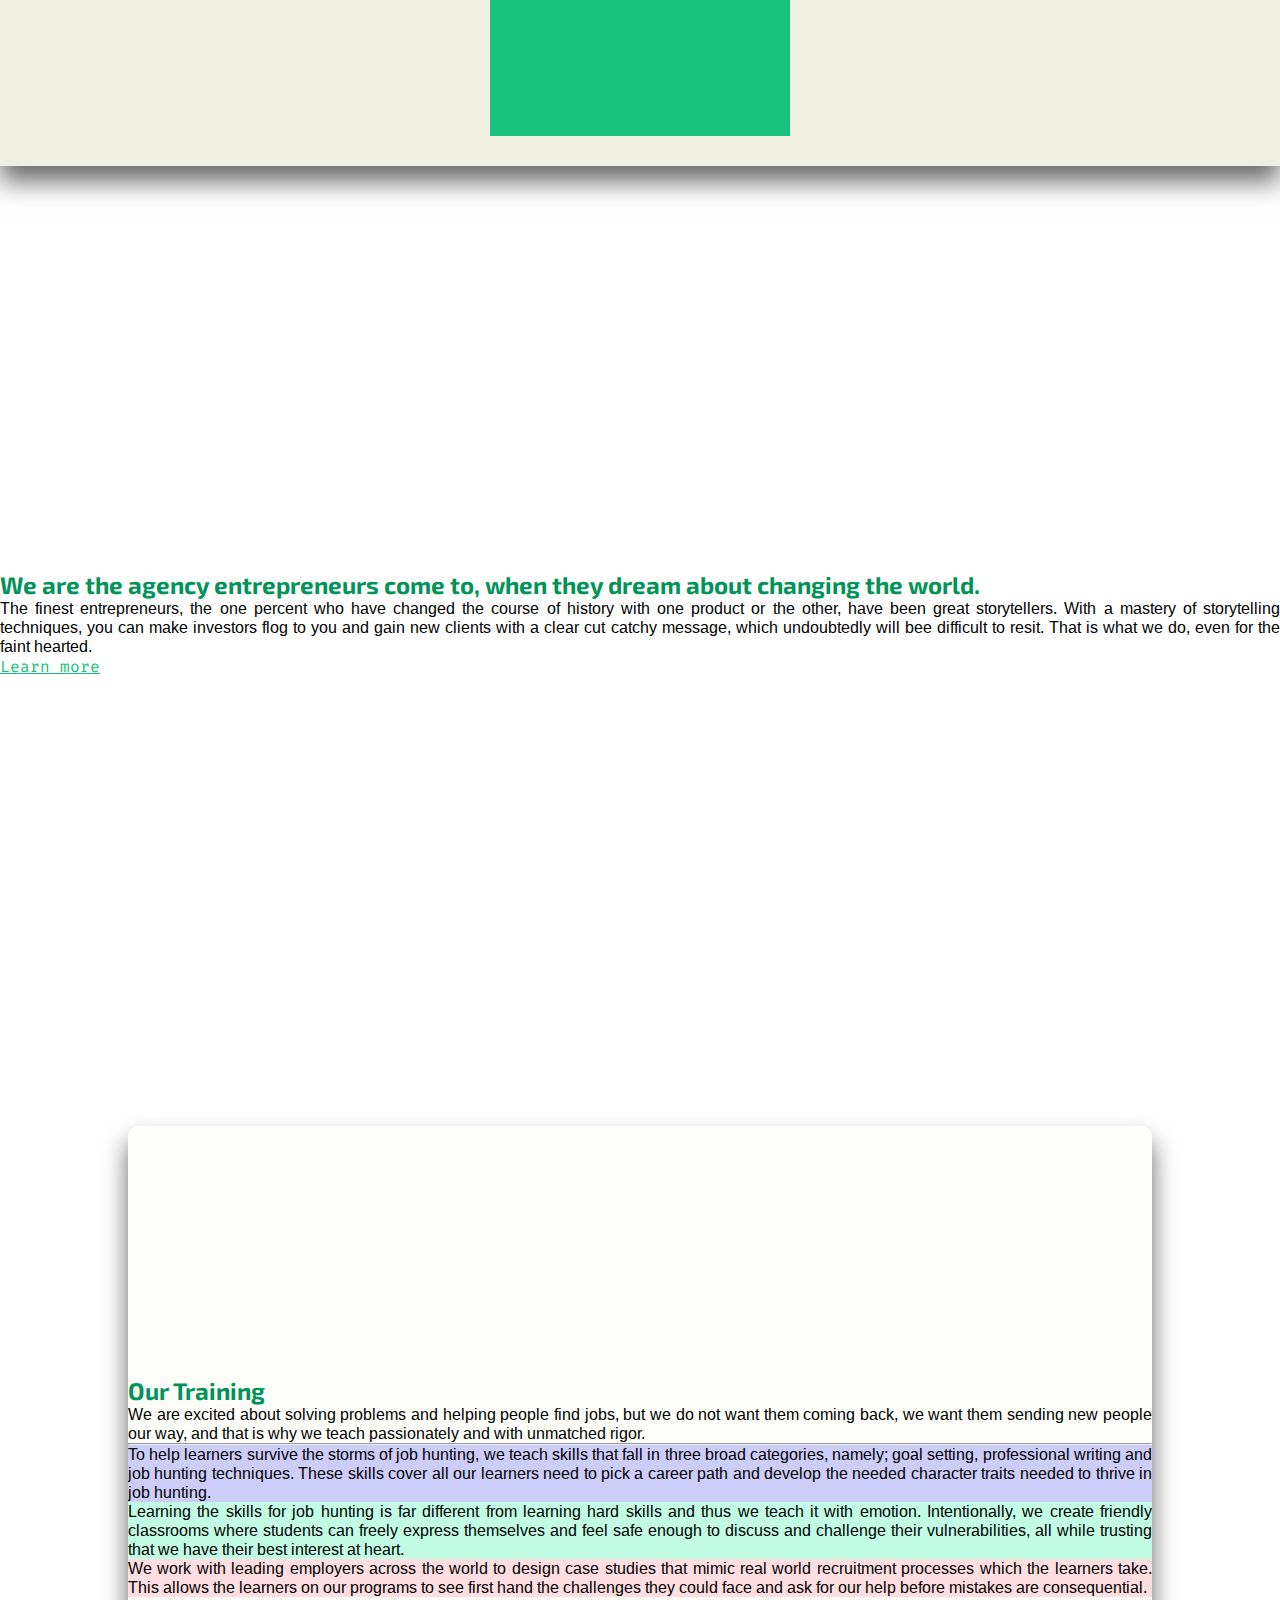
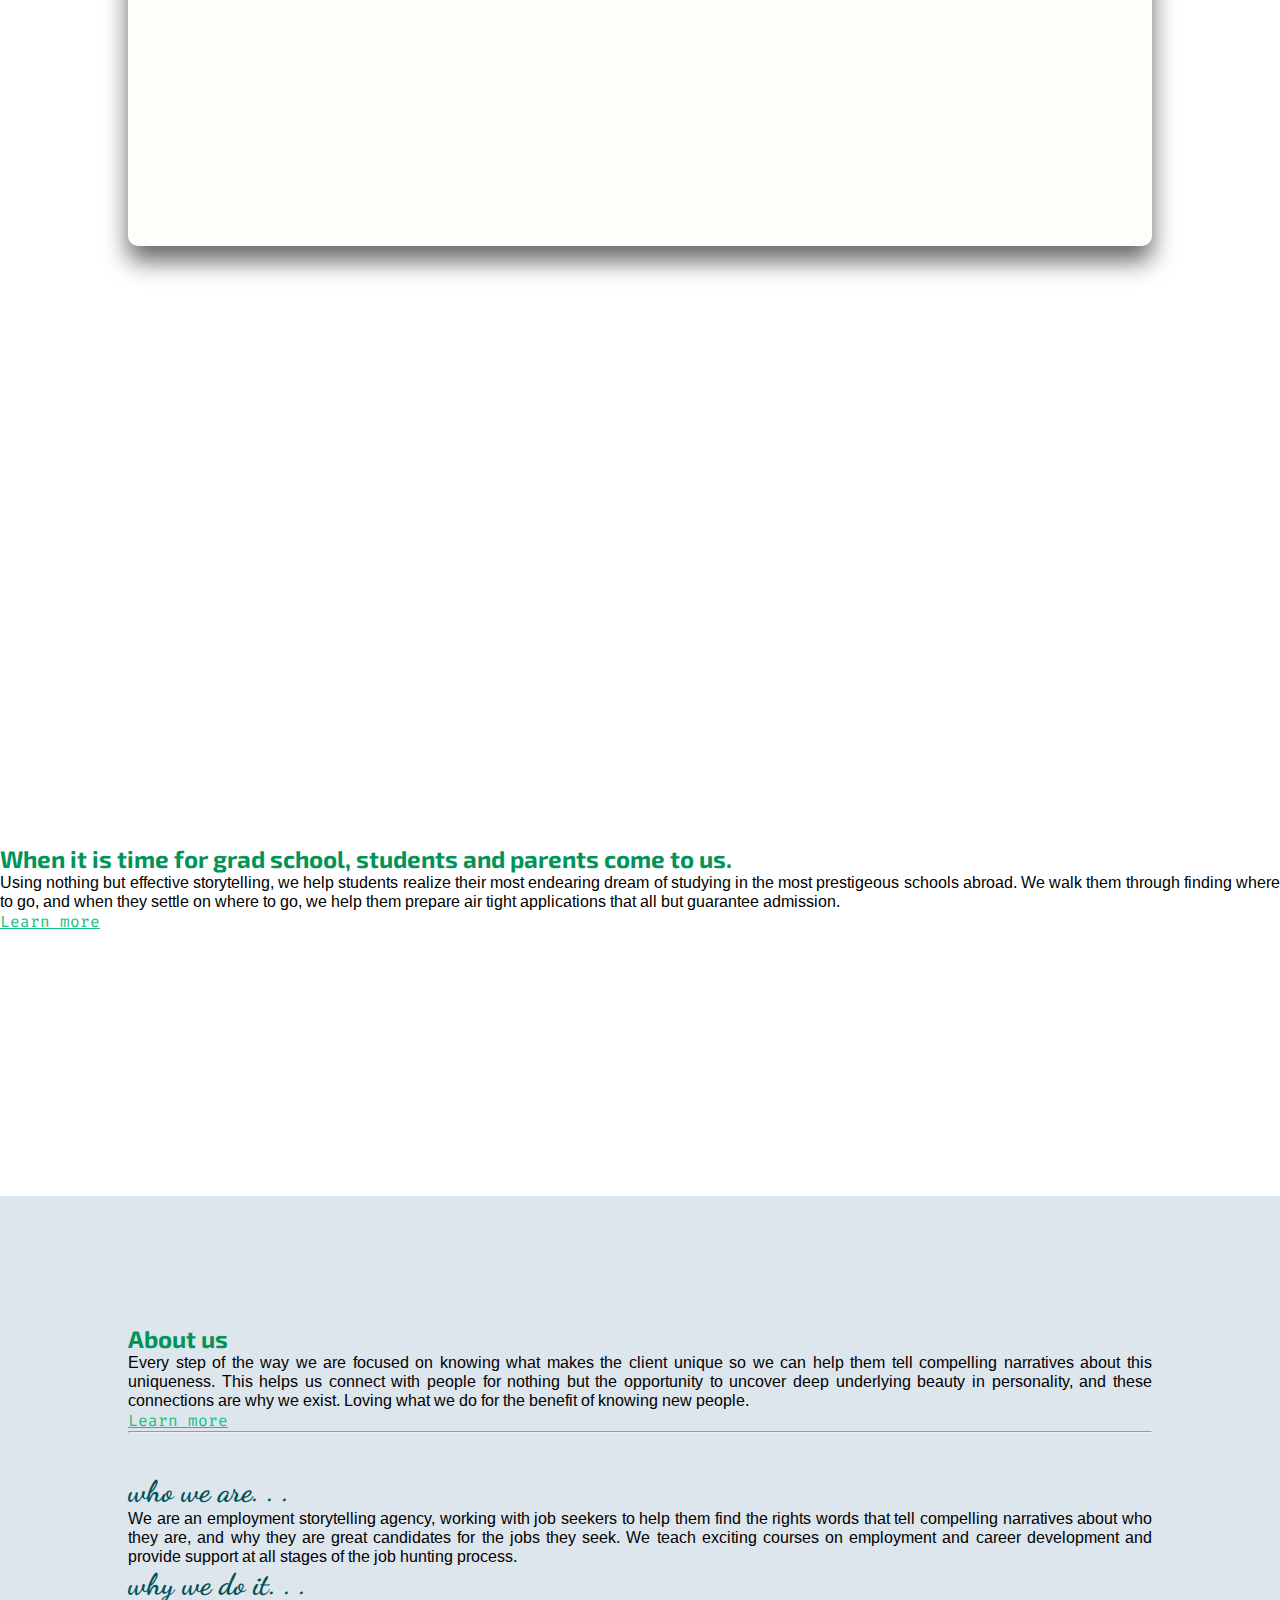
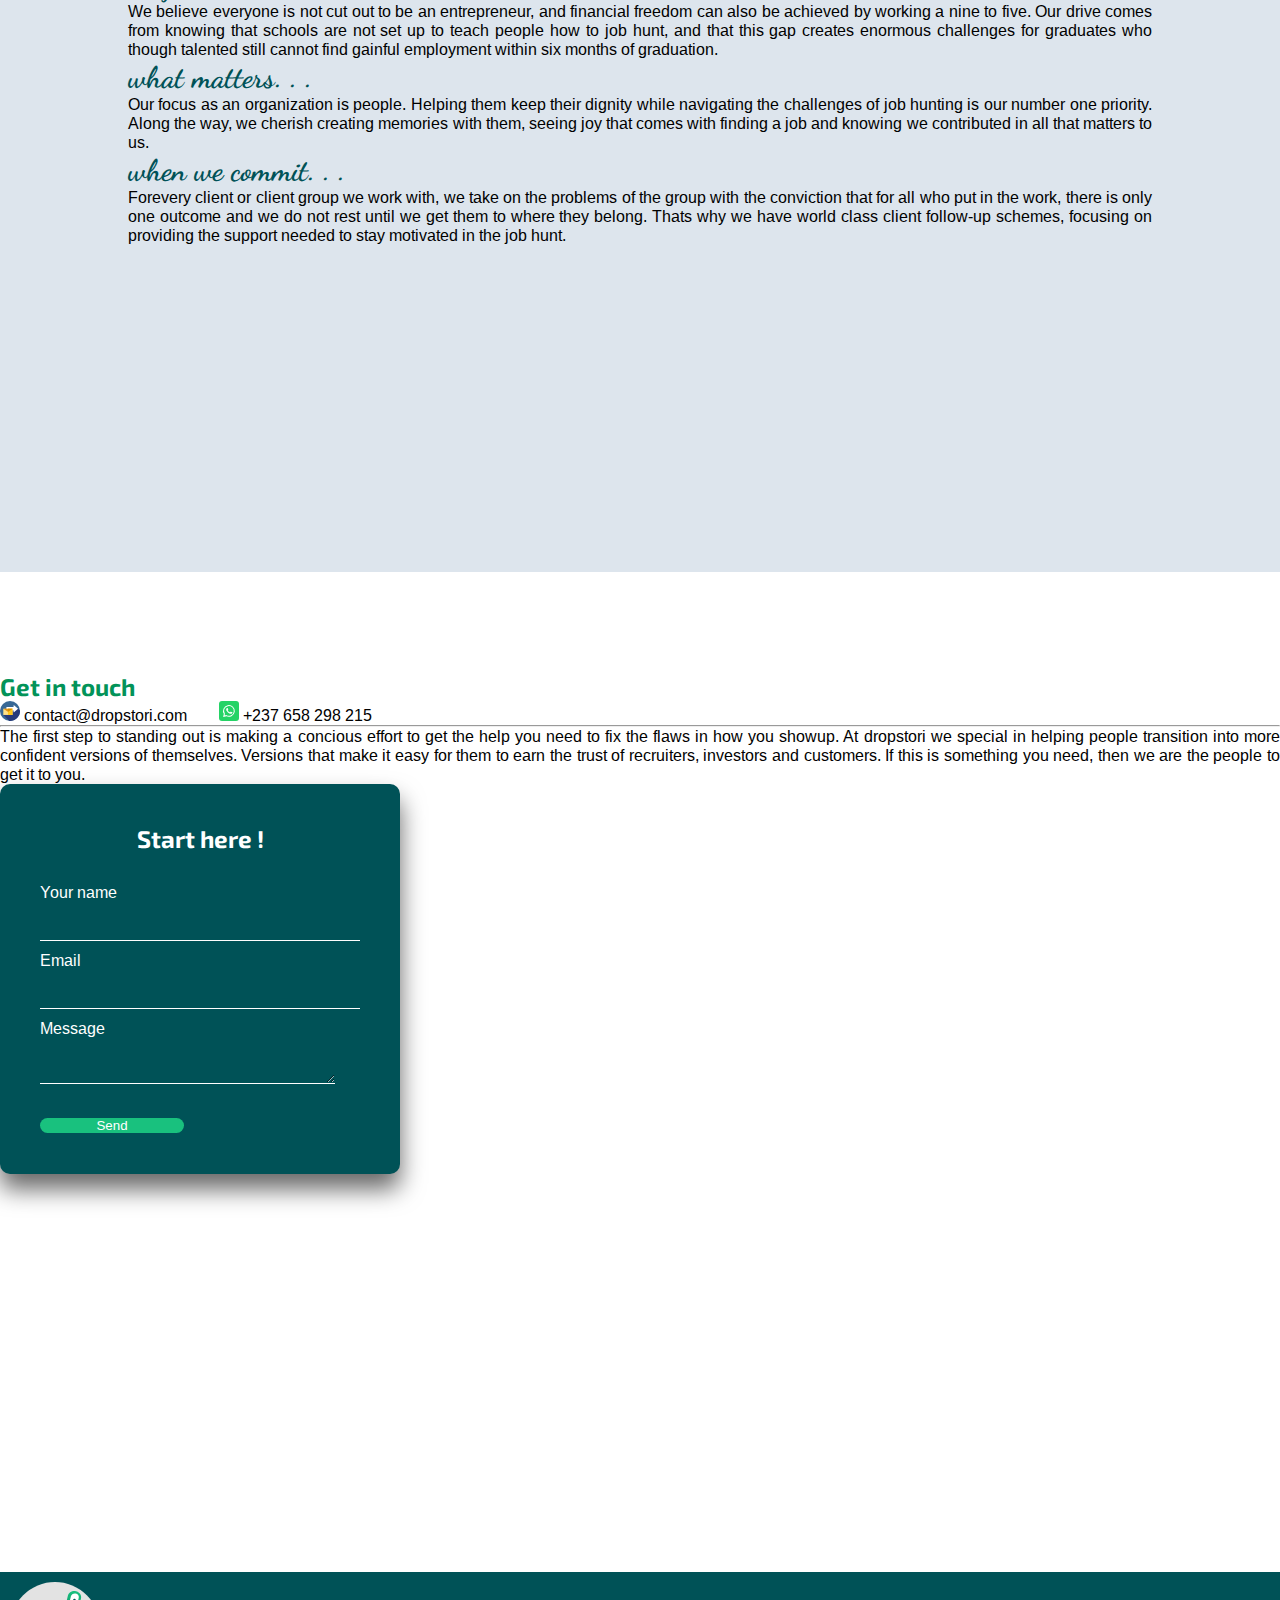
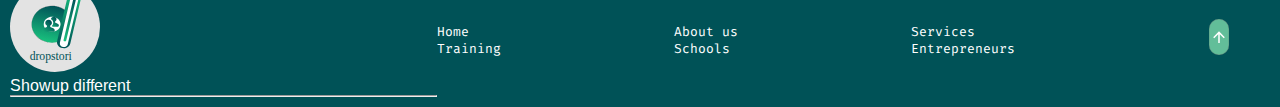
==== commit 20f4a12f: "updates to landing page and no media querries" ====
--- a/index.html
+++ b/index.html
@@ -88,7 +88,7 @@
   </div>
 
   <div class="home-hero-image d-none d-lg-inline-flex d-flex justify-content-center align-items-center">
-    <img src="./images/home-hero-person.png" alt="job seeker" loading="lazy" width="500" class="img-fluid">      
+    <img src="./illustrations/homecircles.svg" alt="job seeker" loading="lazy" width="400" class="img-fluid">      
   </div>
 
 </section>
@@ -102,13 +102,14 @@
         
         <div class="col">
           <div class="card shadow problem">
-            <div class="thumbnail">
-              <p class="decorated display-6">We help people get jobs and scholarships.</p>
-            </div>
-
-            <div class="card-body">
-
-              <p class="card-text">Job hunting often comes down to earning trust by convincing employers about who you are, what you know, and why you are the best candidate for the job; and stories are the best way to help them see, and trust you. IF you are skilled and yet cannot find a job, chances are you are not communicating effectively, and we would love to help.</p>
+            <div class="thumbnail problem-1">
+              
+            </div>
+
+            <div class="card-body justify-content-center align-items-center p-4">
+              <h4 class="decorated ">We help people get jobs and scholarships.</h4>
+
+              <p class="card-text ">Job hunting often comes down to earning trust by convincing employers about who you are, what you know, and why you are the best candidate for the job; and stories are the best way to help them see, and trust you. If you are skilled and yet cannot find a job, chances are you are not communicating effectively, and we would love to help.</p>
                
             </div>
           </div>
@@ -117,12 +118,12 @@
 
         <div class="col">
           <div class="card shadow problem">
-            <div class="thumbnail">
-              <p class="decorated display-6">We help entrepreneurs pitch better.</p>
-            </div>
-
-            <div class="card-body">
-
+            <div class="thumbnail problem-2">
+              
+            </div>
+
+            <div class="card-body justify-content-center align-items-center p-4">
+              <h4 >We help entrepreneurs access opportunities.</h4>
               <p class="card-text">Every entrepreneur is a crusader for some idea and vision. Gaining market share or raising capital is a direct consequence of who they convince to join this crusade. And if your start-up is struggling or your business has reached a stand-still, chances are your story is not working, and we could help you find the words to fit it, and make it make sense.</p>
                
             </div>
@@ -132,11 +133,13 @@
 
         <div class="col">
           <div class="card shadow problem">
-            <div class="thumbnail">
-              <p class="decorated display-6">We help schools make students job ready.</p>
-            </div>
-
-            <div class="card-body">
+            <div class="thumbnail problem-3">
+              
+            </div>
+
+            <div class="card-body justify-content-center align-items-center
+            p-4">
+              <h4 class="decorated ">We help schools make students job ready.</h4>
 
               <p class="card-text">Not every school has a specialized job readiness training program, partly because they cannot find the experts to help structure and facilitate the program. This however makes them less competitive in the markets, and also retards their alumni, as they struggle to position themselves after graduation. For these schools, we would love also, to.</p>
                
@@ -155,7 +158,7 @@
 <div class=" section container-fluid services-outline" id="services">
   <div class="section-header-service container-fluid px-4">
     <h2 class="serction-tag text-center display-4">Our Services</h2>
-    <p class="service-subhead text-lg-center col-lg-7 col-10">We are a companion for everyone struggling to market themselves. Our services are designed to help you craft the stories that showcase the sweetest things about you. </p>
+    <p class="service-subhead text-lg-center col-lg-7 col-md-7 col-10">We are a companion for everyone struggling to market themselves. Our services are designed to help you craft the stories that showcase the sweetest things about you. </p>
   </div>
   
   <div class="container service-ads">
@@ -163,20 +166,20 @@
     <div class="row row-cols-1 row-cols-sm-2 row-cols-md-2 g-3 service-row-1">
         <div class="col workshops-service">
           
-          <img src="./illustrations/service-cv.svg" class="d-block mx-lg-auto img-fluid" alt="Bootstrap Themes" width="300" height="300" loading="lazy">
+          <img src="./illustrations/service-workshops.svg" class="d-block mx-lg-auto img-fluid" alt="Bootstrap Themes" width="300" height="300" loading="lazy">
           
           <h4 class="service_header py-3 display-5">Campus Training and Workshops</h4>
           
           <p class="service-para">We design and teach engaging short courses and workshops on career development for schools and small groups. Our workshops use practical case studies designed with leading employers, to give learners a foretaste of what job hunting should be.</p>
           
-          <a href="#" class="service-learn-more">Learn more</a>
+          <a href="./services.html" class="service-learn-more">Learn more</a>
         </div>
 
         <div class="col resume-and-cover-service">
           
           <img src="./illustrations/service-write.svg" class="d-block mx-lg-auto img-fluid" alt="Bootstrap Themes" width="300" height="300" loading="lazy">
           
-          <h4 class="service_header py-3 display-5">Writing Aids</h4>
+          <h4 class="service_header py-3 display-5">Job hunting</h4>
           
           <p class="service-para">For people who have little time to get the perfect CV, motivation letter or statement of purpose done, we take the burden off their hands and after a conversation or two, we write, edit, and rewrite SOPs, CVs and motivation letters that highlight the most relatable versions of themselves.</p>
           
@@ -298,7 +301,7 @@
 
             <p class="service-para"> The finest entrepreneurs, the one percent who have changed the course of history with one product or the other, have been great storytellers. With a mastery of storytelling techniques, you can make investors flog to you and gain new clients with a clear cut catchy message, which undoubtedly will bee difficult to resit.  That is what we do, even for the faint hearted.</p>
 
-            <a href="#" class="service-learn-more">Learn more</a>
+            <a href="./entrepreneurs.html" class="service-learn-more">Learn more</a>
           </div>
         </div>
   </div>
@@ -352,7 +355,7 @@
             <h2 class="scholarship-header ">When it is time for grad school, students and parents come to us.</h2>
             <p class="scholarship-para">Using nothing but effective storytelling, we help students realize their most endearing dream of studying in the most prestigeous schools abroad. We walk them through finding where to go, and when they settle on where to go, we help them prepare air tight applications that all but guarantee admission.</p>
 
-            <a href="#" class="service-learn-more">Learn more</a>
+            <a href="./scholarships.html" class="service-learn-more">Learn more</a>
           </div>
         </div>
   </div>
@@ -366,6 +369,7 @@
     <h2 class="display-4">About us</h2>
     
     <p class="about-para col-lg-5">Every step of the way we are focused on knowing what makes the client unique so we can help them tell compelling narratives about this uniqueness. This helps us connect with people for nothing but the opportunity to uncover deep underlying beauty in personality, and these connections are why we exist. Loving what we do for the benefit of knowing  new people. </p> 
+    <a href="./about.html" class="service-learn-more">Learn more</a>
     <hr class="col-3">
   </div>
 
--- a/styles/main.css
+++ b/styles/main.css
@@ -417,7 +417,6 @@
           align-items: center;
   padding-top: 50px;
   padding-bottom: 50px;
-  background-color: #d6eef1;
 }
 
 .problem-outline .col {
@@ -437,18 +436,14 @@
 }
 
 .problem-outline .problem {
-  min-height: 500px;
-  max-width: 300px;
-  border-radius: 2rem;
+  min-height: 600px;
+  max-width: 350px;
 }
 
 .problem-outline .problem .thumbnail {
   height: 200px;
   max-height: 200px;
   overflow: hidden;
-  border-top-left-radius: 2rem;
-  border-top-right-radius: 2rem;
-  background-color: #19C17E;
   display: -webkit-box;
   display: -ms-flexbox;
   display: flex;
@@ -460,12 +455,52 @@
           align-items: center;
   text-align: center;
   padding: 10px;
+  color: #FFFFFF;
 }
 
 .problem-outline .problem .thumbnail .decorated {
   font-family: "Dancing Script", cursive !important;
   text-align: center !important;
-  padding: 10px auto;
+  padding: 15% auto;
+}
+
+.problem-outline .problem-1 {
+  background-image: url("../images/homesplash.jpg");
+  background-position: center;
+  background-size: cover;
+  background-repeat: no-repeat;
+}
+
+.problem-outline .problem-2 {
+  background-image: url("../images/bizwoman.jpg");
+  background-position: center;
+  background-size: contain;
+  background-size: cover;
+  background-repeat: no-repeat;
+}
+
+.problem-outline .problem-3 {
+  background-image: url("../images/schoolboy.jpg");
+  background-position: center;
+  background-size: contain;
+  background-size: cover;
+  background-repeat: no-repeat;
+}
+
+.problem-outline .card-body {
+  display: -webkit-box;
+  display: -ms-flexbox;
+  display: flex;
+  -webkit-box-orient: vertical;
+  -webkit-box-direction: normal;
+      -ms-flex-direction: column;
+          flex-direction: column;
+  -webkit-box-pack: justify;
+      -ms-flex-pack: justify;
+          justify-content: space-between;
+  -webkit-box-align: center;
+      -ms-flex-align: center;
+          align-items: center;
 }
 
 .services-outline {
@@ -581,6 +616,10 @@
   padding-top: 30px;
   padding-bottom: 30px;
   background-color: rgba(233, 233, 210, 0.692);
+  -webkit-box-sizing: border-box;
+          box-sizing: border-box;
+  -webkit-box-shadow: 0 15px 25px rgba(0, 0, 0, 0.6);
+          box-shadow: 0 15px 25px rgba(0, 0, 0, 0.6);
 }
 
 .value-proposition .vp-container {
@@ -730,7 +769,7 @@
   -webkit-box-align: start;
       -ms-flex-align: start;
           align-items: start;
-  padding: 50px;
+  padding: 10%;
   background-color: #dde5ed;
 }
 
@@ -927,30 +966,6 @@
   color: #005257;
 }
 
-a::after {
-  content: "";
-  width: 10px;
-  height: 1px;
-  background-color: #005257;
-  border-radius: 2rem;
-  position: absolute;
-  left: 0;
-  bottom: 0;
-  -webkit-transform: scaleX(0);
-          transform: scaleX(0);
-  -webkit-transform-origin: left;
-          transform-origin: left;
-  -webkit-transition: -webkit-transform 0.25s ease;
-  transition: -webkit-transform 0.25s ease;
-  transition: transform 0.25s ease;
-  transition: transform 0.25s ease, -webkit-transform 0.25s ease;
-}
-
-a:hover::after {
-  -webkit-transform: scaleX(1);
-          transform: scaleX(1);
-}
-
 p {
   text-align: justify;
 }
